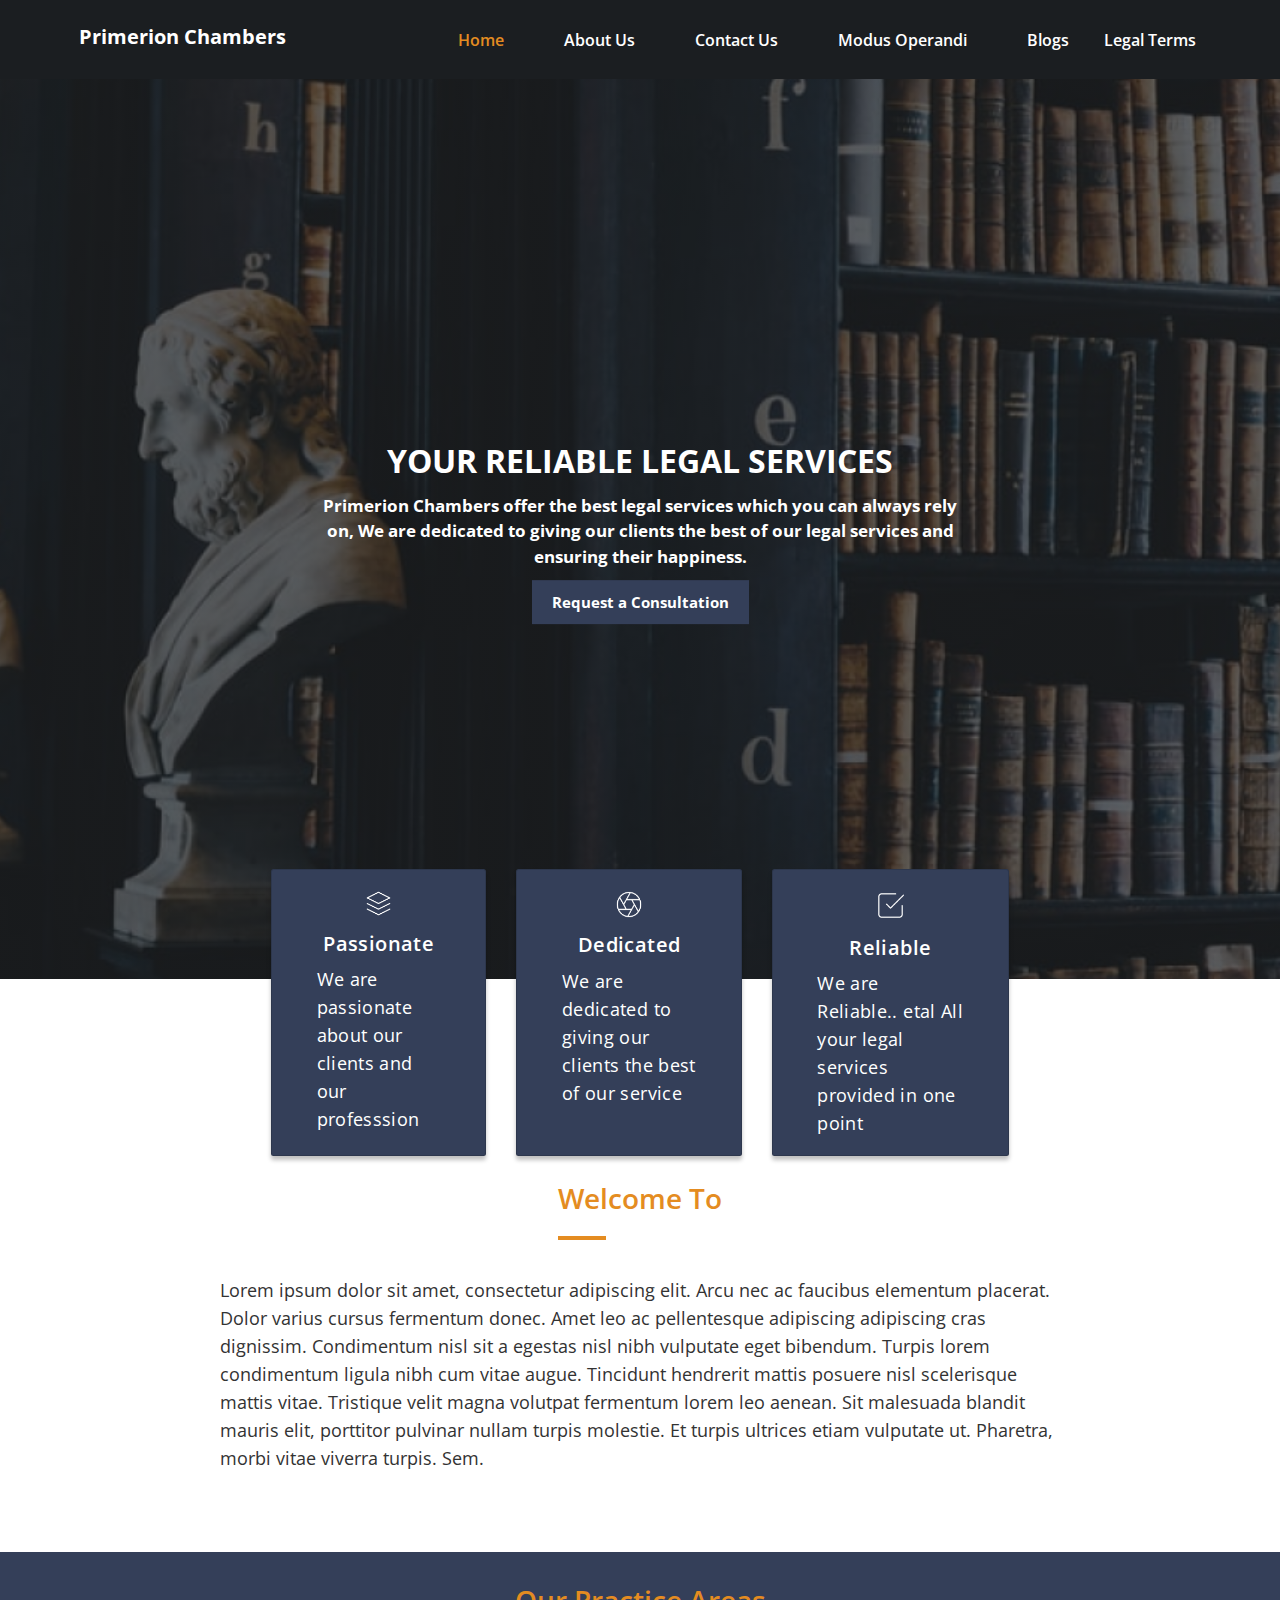
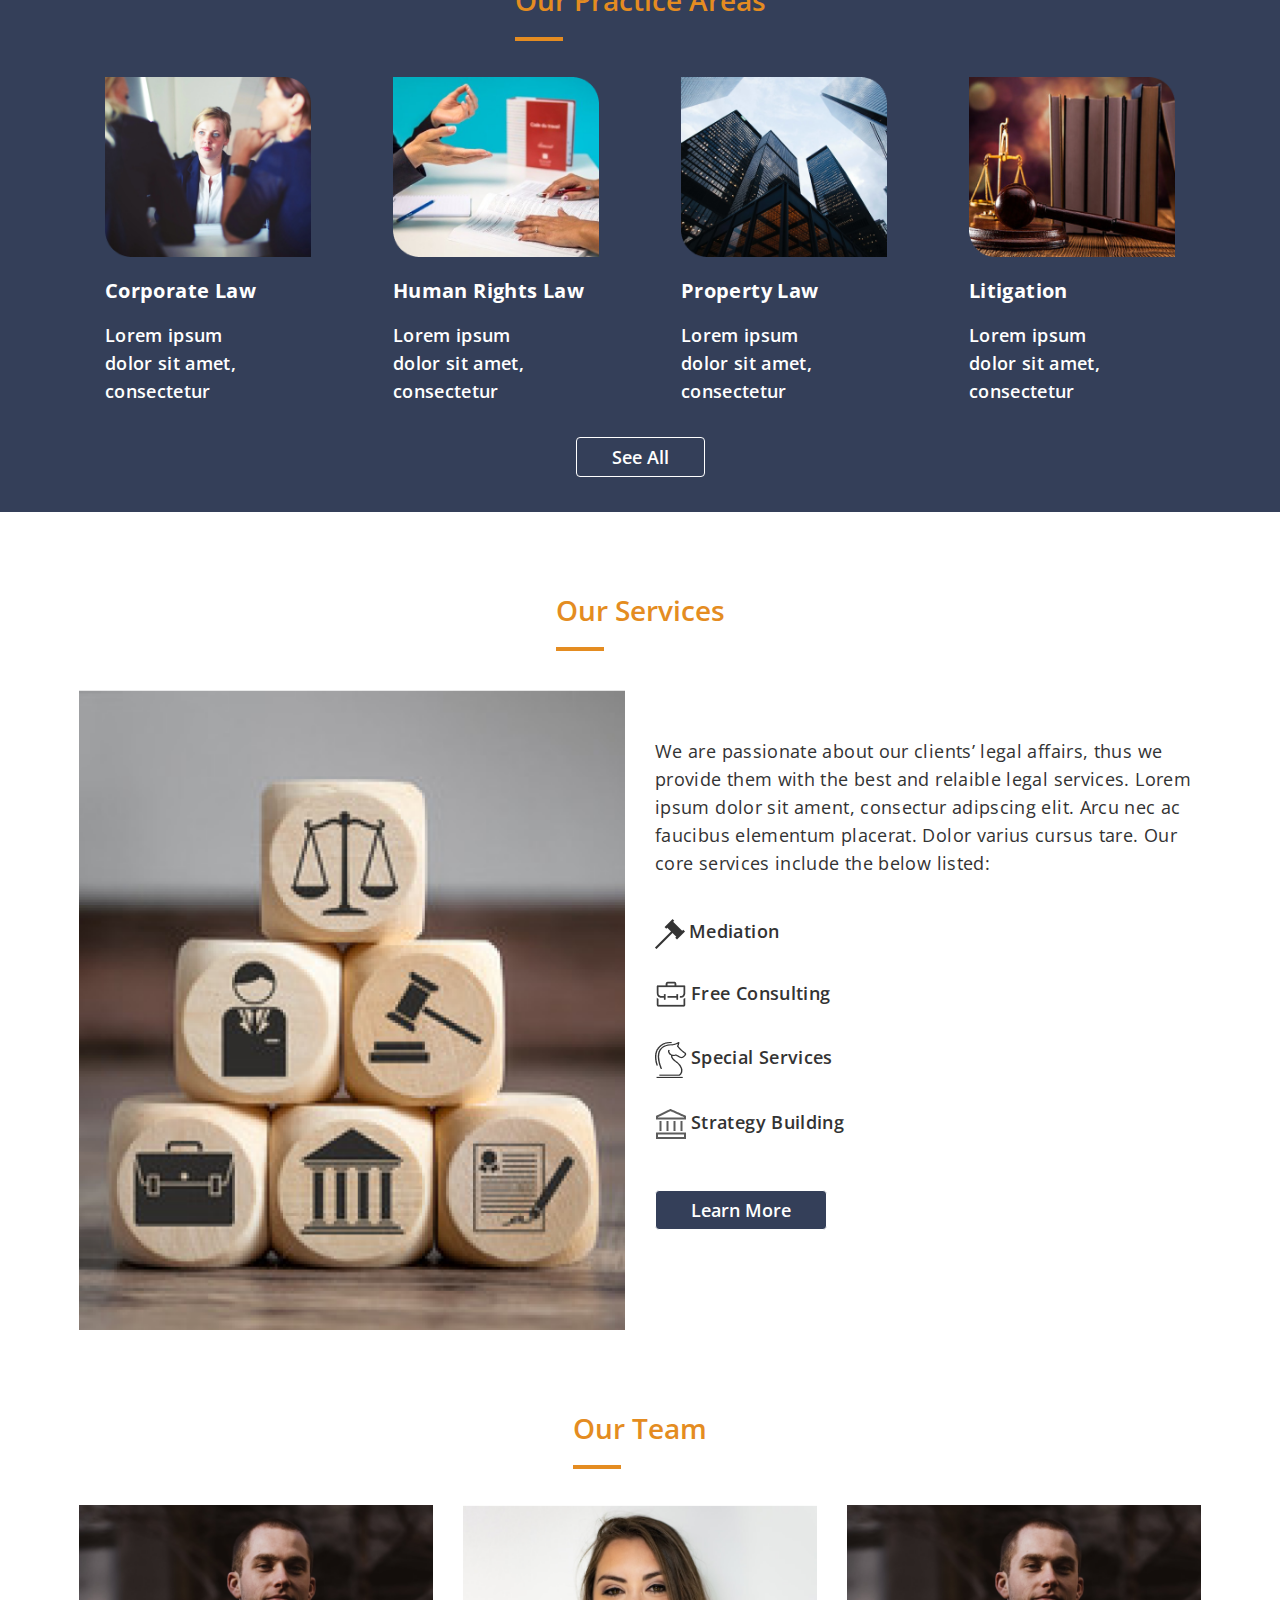
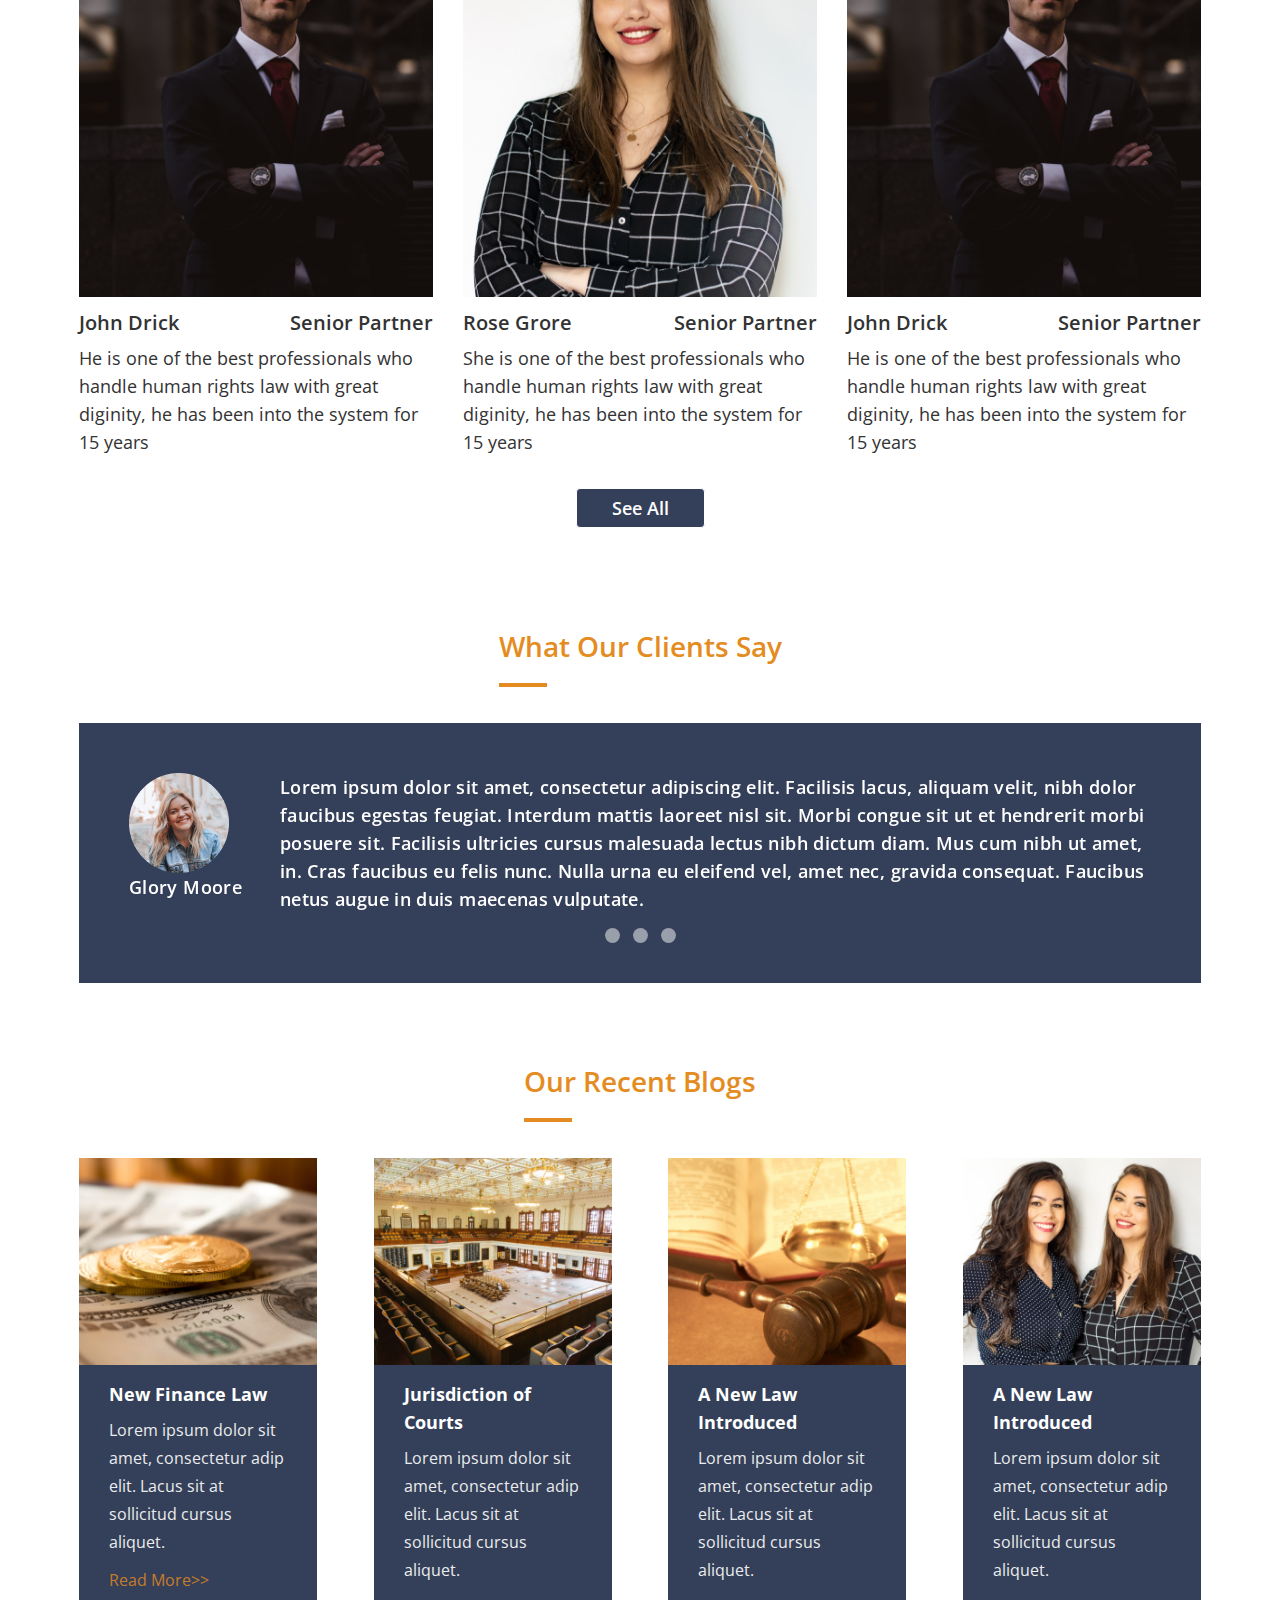
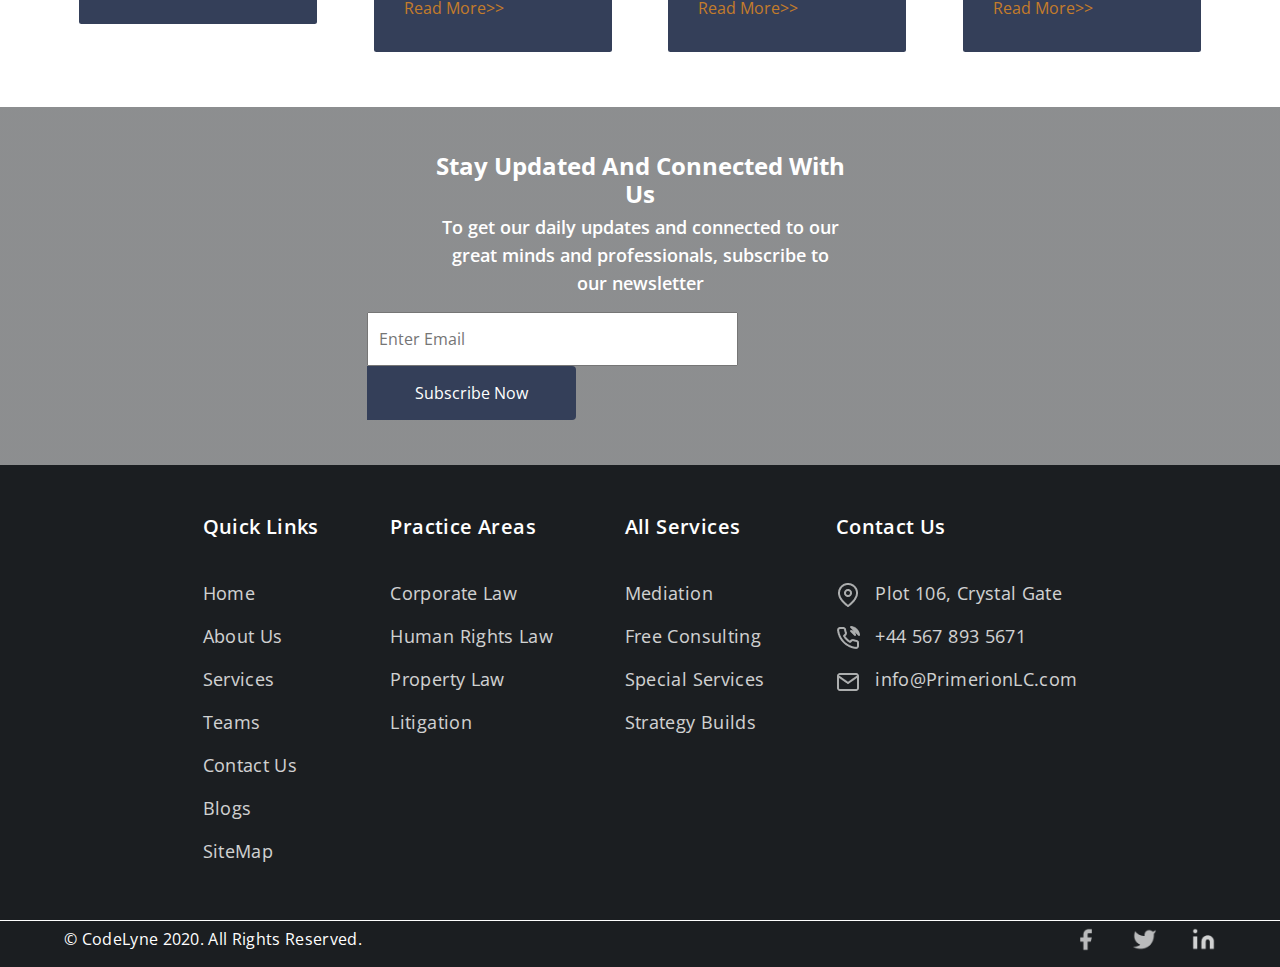
==== index.html @ e76d1ff0 "Merge pull request #6 from chumex412/develop" ====
<!DOCTYPE html>
<html lang="en">
    <head>
        <meta charset="UTF-8">
        <title></title>
        <meta name="viewport" content="width=device-width, initial-scale=1.0">
        <meta name="search" content="">
        <meta name="description" content="">

        <!-------------------------Bootstrap CDN------------------------>
        <link rel="stylesheet" href="https://stackpath.bootstrapcdn.com/bootstrap/4.5.2/css/bootstrap.min.css" 
            integrity="sha384-JcKb8q3iqJ61gNV9KGb8thSsNjpSL0n8PARn9HuZOnIxN0hoP+VmmDGMN5t9UJ0Z" crossorigin="anonymous">
 
        <!--------------------------Custom CSS-------------------------->
        <link href="Assets/CSS/style.css" rel="stylesheet">

        <!--------------------------Google Font------------------------->
        <link href="https://fonts.googleapis.com/css2?family=Open+Sans:wght@300&display=swap" rel="stylesheet">

    </head>
    <body>
        <header class="sticky-top">
        <!-------------------------Navigation starts here------------------>
            <nav class="navbar navbar-expand-lg">
                <div class="container-fluid navbar__container">
                    <a class="navbar-brand" href="#">
                        <h1 class="navbar__brand-title">Primerion Chambers</h1>
                    </a>
                    <button type="button" class="navbar-toggler" data-toggle="collapse" data-target="#collapsibleMenu" aria-controls="collapsibleMenu" aria-expanded="false" aria-label="Toggeable Navigation">
                        <span>
                            <img src="Assets/Images/toggler-icon.svg" alt="" class="img-fluid">
                        </span>
                    </button>
                    <div class="navbar-collapse collapse" id="collapsibleMenu">
                        <ul class="nav navbar-nav navbar__list ml-auto">
                            <li class="nav-item navbar__item mx-auto">
                                <a href="" class="nav-link navbar__link navbar__link--active px-md-5">Home</a>
                            </li>
                            <li class="nav-item navbar__item mx-auto">
                                <a href="#services" class="nav-link navbar__link px-md-5">About Us</a>
                            </li>
                            <li class="nav-item navbar__item mx-auto">
                                <a href="" class="nav-link navbar__link px-md-5">Contact Us</a>
                            </li>
                            <li class="nav-item navbar__item mx-auto">
                                <a href="" class="nav-link navbar__link px-md-5">Modus Operandi</a>
                            </li>
                            <li class="nav-item navbar__item mx-auto">
                                <a href="#blog" class="nav-link navbar__link px-md-5">Blogs</a>
                            </li>
                            <li class="nav-item navbar__item mx-auto">
                                <a href="" class="nav-link navbar__link">Legal Terms</a>
                            </li>
                        </ul>
                    </div> 
                </div>
            </nav>
        </header>

        <!--------------------------------Hero section starts here---------------------------------->
        <section class="hero">
            <div class="hero-bg">
                <div class="hero-content">
                    <h2 class="hero-title">
                        YOUR RELIABLE LEGAL SERVICES
                    </h2>
                    <p class="hero-text">
                        Primerion Chambers offer the best legal services which you 
                        can always rely on, We are dedicated to giving our clients 
                        the best of our legal services and ensuring their happiness.
                    </p>
                    <a href="#" class="btn-secondary hero-btn" type="button">Request a Consultation</a>
                </div>
            </div><!------------/Hero content----------->
            <div class="hero-wrapper">
                <div class="hero-boxes container-fluid">
                    <div class="card card--blue-bg card--pad-shadow mr-0 mr-lg-5 mb-4">
                        <img src="Assets/Images/layers.png" alt="" class="img-fluid card__img card__img--small">
                        <div class="card-body">
                            <h3 class="card-title card__header card__header--spacing">Passionate</h3>
                            <p class="card-text card__text card__text--spacing text-lg-left text-center">
                                We are passionate about our clients and our professsion
                            </p>
                        </div>
                    </div>
                    <div class="card card--blue-bg card--pad-shadow mr-0 mr-lg-5 mb-4">
                        <img src="Assets/Images/aperture.png" alt="" class="img-fluid card__img card__img--small">
                        <div class="card-body">
                            <h3 class="card-title card__header card__header--spacing">Dedicated</h3>
                            <p class="card-text card__text card__text--spacing text-lg-left text-center">
                                We are dedicated to giving our clients the best of our service
                            </p>
                        </div>
                    </div>
                    <div class="card card--blue-bg card--pad-shadow mb-4">
                        <img src="Assets/Images/check-square.png" alt="" class="img-fluid card__img card__img--small">
                        <div class="card-body">
                            <h3 class="card-title card__header card__header--spacing">Reliable</h3>
                            <p class="card-text card__text card__text--spacing text-lg-left text-center">
                                We are Reliable.. etal All your legal services provided in one point
                            </p>
                        </div>
                    </div>
                </div>
            </div>
        </section><!---------------------End of Hero Section------------------------>

        <section class="intro">
            <div class="container-fluid intro__content">
                <div class="d-flex justify-content-center mb-3 mb-md-5">
                    <div class="intro__heading">
                        <h3 class="intro__title">Welcome To</h3>
                        <span class="horizontal-line"></span>
                    </div>
                </div>
                <p class="intro__text text-justify text-lg-left">
                    Lorem ipsum dolor sit amet, consectetur adipiscing elit. Arcu nec ac faucibus elementum placerat. 
                    Dolor varius cursus fermentum donec. Amet leo ac pellentesque adipiscing adipiscing cras dignissim. 
                    Condimentum nisl sit a egestas nisl nibh vulputate eget bibendum. Turpis lorem condimentum ligula 
                    nibh cum vitae augue. Tincidunt hendrerit mattis posuere nisl scelerisque mattis vitae. Tristique 
                    velit magna volutpat fermentum lorem leo aenean. Sit malesuada blandit mauris elit, 
                    porttitor pulvinar nullam turpis molestie. Et turpis ultrices etiam vulputate ut. 
                    Pharetra, morbi vitae viverra turpis. Sem.
                </p>
            </div>
        </section>

        <!----------------------------------Beginning of Practice Area Section---------------------------->
        <article class="article article--dark-bg">      
            <section>
                <div class="container-fluid article__content1">
                    <div class="d-flex justify-content-center">
                        <div class="article__heading">
                            <h3 class="article__title">Our Practice Areas</h3>
                            <span class="horizontal-line"></span>
                        </div>
                    </div>
                    <div class="row">
                        <div class="col-12 col-md-6 col-lg-3 mb-5 mb-lg-0">
                            <div class="card card--transparent-bg card--border-width1">
                                <img src="Assets/Images/Rectangle 6.png" alt="" class="img-fluid card__img">
                                <div class="card-body pl-0">
                                    <h4 class="card-title card__header card__header--bold">Corporate Law</h4>
                                    <p class="card-text card__text card__text--spacing card__text--weight card__text--width">
                                        Lorem ipsum dolor sit amet, consectetur
                                    </p>
                                </div>
                            </div>
                        </div><!--------End of col-12------>
                        <div class="col-12 col-md-6 col-lg-3 mb-5 mb-lg-0">
                            <div class="card card--transparent-bg card--border-width1">
                                <img src="Assets/Images/Rectangle 7.png" alt="" class="img-fluid card__img">
                                <div class="card-body pl-0">
                                    <h4 class="card-title card__header card__header--bold">Human Rights Law</h4>
                                    <p class="card-text card__text card__text--spacing card__text--weight card__text--width">
                                        Lorem ipsum dolor sit amet, consectetur
                                    </p>
                                </div>
                            </div>
                        </div><!--------End of col-12------->
                        <div class="col-12 col-md-6 col-lg-3 mb-5 mb-md-0">
                            <div class="card card--transparent-bg card--border-width1">
                                <img src="Assets/Images/Rectangle 8.png" alt="" class="img-fluid card__img">
                                <div class="card-body pl-0">
                                    <h4 class="card-title card__header card__header--bold">Property Law</h4>
                                    <p class="card-text card__text card__text--spacing card__text--weight card__text--width">
                                        Lorem ipsum dolor sit amet, consectetur
                                    </p>
                                </div>
                            </div>
                        </div><!--------End of col-12------->
                        <div class="col-12 col-md-6 col-lg-3">
                            <div class="card card--transparent-bg card--border-width1">
                                <img src="Assets/Images/Rectangle 9.png" alt="" class="img-fluid card__img">
                                <div class="card-body pl-0">
                                    <h4 class="card-title card__header card__header--bold">Litigation</h4>
                                    <p class="card-text card__text card__text--spacing card__text--weight card__text--width">
                                        Lorem ipsum dolor sit amet, consectetur
                                    </p>
                                </div>
                            </div>
                        </div><!--------End of col-12------->
                    </div><!-----------End of row----------->

                    <div class="article__btn-wrapper">
                        <a href="" class="btn-secondary article__btn article__btn--transparent-bg article__btn--border " type="button">See All</a>
                    </div>
                </div><!-----------End of container------->
            </section>
        </article><!------------End of section for Practice-------->

        <!------------------------Start of Services Section--------------------->
        <article class="article">
            <section>
                <div class="container-fluid article__content1">
                    <div class="d-flex justify-content-center">
                        <div class="article__heading" id="services">
                            <h3 class="article__title">Our Services</h3>
                            <span class="horizontal-line"></span>
                        </div>
                    </div>
                    <div class="row">
                        <div class="col-12 col-md-6">
                            <img src="Assets/Images/Stacked services.png" alt="Services image" class="img-fluid article__photo">
                        </div>
                        <div class="col-12 col-md-6">
                            <div class="row">
                                <div class="col-12">
                                    <p class="article__text article__text--margin text-lg-left text-justify">
                                        We are passionate about our clients’ legal affairs, thus we provide them with the best and relaible legal services. 
                                        Lorem ipsum dolor sit ament, consectur adipscing elit. Arcu nec ac faucibus elementum placerat. Dolor varius cursus 
                                        tare. Our core services include the below listed:
                                    </p>
                                </div>
                                <div class="col-12 mt-lg-5 mt-4">
                                    <img src="Assets/Images/hammer.png" alt="" class="img-fluid article__icon">
                                    <span class="article__text article__text--font-weight">Mediation</span>
                                </div>
                                <div class="col-12 mt-lg-5 mt-4">
                                    <img src="Assets/Images/clarity_briefcase-line.png" alt="" class="img-fluid article__icon">
                                    <span class="article__text article__text--font-weight">Free Consulting</span>
                                </div>
                                <div class="col-12 mt-lg-5 mt-4">
                                    <img src="Assets/Images/Group.png" alt="" class="img-fluid article__icon">
                                    <span class="article__text article__text--font-weight">Special Services</span>
                                </div>
                                <div class="col-12 mt-lg-5 mt-4">
                                    <img src="Assets/Images/cil_library-building.png" alt="" class="img-fluid article__icon">
                                    <span class="article__text article__text--font-weight">Strategy Building</span>
                                </div>
                                <div class="col-12 mt-lg-5 mt-4">
                                    <a href="" class="btn-secondary article__btn article__btn--border" type="button">Learn More</a> 
                                </div>
                            </div>
                        </div>
                    </div>
                </div>
            </section>
        </article>
        <!---------------------------------End of Services Section--------------------------->

        <!-----------------------------------Start of Section for Primerion Team---------------------->
        <article class="article">
            <section>
                <div class="container-fluid article__content1">
                    <div class="d-flex justify-content-center">
                        <div class="article__heading">
                            <h3 class="article__title">Our Team</h3>
                            <span class="horizontal-line"></span>
                        </div>
                    </div>
                    <div class="row">
                        <div class="col-12 col-md-4 mb-4 mb-md-0">
                            <div class="card card--border">
                                <img src="Assets/Images/Rectangle 10.png" alt="" class="img-fluid card__img">
                                <div class="card-body pl-0 pr-0">
                                    <div class="card__header-wrapper d-flex justify-content-between">
                                        <h4 class="card-title card__header card__header--soft">John Drick</h4>
                                        <h4 class="card-title card__header card__header--soft">Senior Partner</h4>
                                    </div>
                                    <p class="card-text card__text card__text--dark text-lg-left text-justify">
                                        He is one of the best professionals who handle human 
                                        rights law with great diginity, he has been into the system for 15 years
                                    </p>
                                </div>
                            </div>
                        </div>
                        <div class="col-12 col-md-4 mb-4 mb-md-0">
                            <div class="card card--border">
                                <img src="Assets/Images/Rectangle 11.png" alt="" class="img-fluid card__img">
                                <div class="card-body pl-0 pr-0">
                                    <div class="card__header-wrapper d-flex justify-content-between">
                                        <h4 class="card-title card__header card__header--soft">Rose Grore</h4>
                                        <h4 class="card-title card__header card__header--soft">Senior Partner</h4>
                                    </div>
                                    <p class="card-text card__text card__text--dark text-lg-left text-justify">
                                        She is one of the best professionals who handle human rights 
                                        law with great diginity, he has been into the system for 15 years
                                    </p>
                                </div>
                            </div>
                        </div>
                        <div class="col-12 col-md-4">
                            <div class="card card--border">
                                <img src="Assets/Images/Rectangle 10.png" alt="" class="img-fluid card__img">
                                <div class="card-body pl-0 pr-0">
                                    <div class="card__header-wrapper d-flex justify-content-between">
                                        <h4 class="card-title card__header card__header--soft">John Drick</h4>
                                        <h4 class="card-title card__header card__header--soft">Senior Partner</h4>
                                    </div>
                                    <p class="card-text card__text card__text--dark text-lg-left text-justify">
                                        He is one of the best professionals who handle human                 
                                        rights law with great diginity, he has been into the system for 15 years
                                    </p>
                                </div>
                            </div>
                        </div>
                    </div>
                    <div class="article__btn-wrapper">
                        <a href="" class="btn-secondary article__btn article__btn--transparent-bg article__btn--border " type="button">See All</a>
                    </div>
                </div> 
            </section>
        </article>
        <!-----------------------------------End of Section for Primerion Team---------------------->

        <!-------------------------------Client Review starts here----------------------->
        <article class="article">
            <div class="container-fluid article__content1">
                <div class="d-flex justify-content-center">
                    <div class="article__heading">
                        <h3 class="article__title">What Our Clients Say</h3>
                        <span class="horizontal-line"></span>
                    </div>
                </div>
                <div class="article__slider">
                    <div id="carouselIndicators" class="carousel slide" data-ride="carousel" data-interval="10000">
                        <div class="carousel-inner slide__content">
                            <div class="carousel-item active">
                                <div class="d-flex justify-content-around">
                                    <div class=" slide__user-info mr-4 mr-lg-0">
                                        <img src="Assets/Images/Glory moore.png" alt="" class="img-fluid article__img">
                                        <p class="article__text article__text--white article__text--font-weight">Glory Moore</p>
                                    </div>
                                    <p class="article__text article__text--white article__text--font-weight d-none d-md-block">
                                        Lorem ipsum dolor sit amet, consectetur adipiscing elit. Facilisis lacus, aliquam velit, 
                                        nibh dolor faucibus egestas feugiat. Interdum mattis laoreet nisl sit. Morbi congue sit 
                                        ut et hendrerit morbi posuere sit. Facilisis ultricies cursus malesuada lectus nibh dictum 
                                        diam. Mus cum nibh ut amet, in. Cras faucibus eu felis nunc. Nulla urna eu eleifend vel, 
                                        amet nec, gravida consequat. Faucibus netus augue in duis maecenas vulputate.
                                    </p>
                                    <p class="article__text article__text--white article__text--font-weight d-block d-md-none mt-5 mt-md-0">
                                        Lorem ipsum dolor sit amet, consectetur adipiscing elit.
                                    </p>
                                </div>
                            </div>
                            <div class="carousel-item">
                                <div class="d-flex justify-content-around">
                                    <div class="slide__user-info mr-4 mr-lg-0">
                                        <img src="Assets/Images/Glory moore.png" alt="" class="img-fluid  article__img">
                                        <p class="article__text article__text--white article__text--font-weight">Glory Moore</p>
                                    </div>
                                    <p class="article__text article__text--white article__text--font-weight d-none d-md-block">
                                        Lorem ipsum dolor sit amet, consectetur adipiscing elit. Facilisis lacus, aliquam velit, 
                                        nibh dolor faucibus egestas feugiat. Interdum mattis laoreet nisl sit. Morbi congue sit 
                                        ut et hendrerit morbi posuere sit. Facilisis ultricies cursus malesuada lectus nibh dictum 
                                        diam. Mus cum nibh ut amet, in. Cras faucibus eu felis nunc. Nulla urna eu eleifend vel, 
                                        amet nec, gravida consequat. Faucibus netus augue in duis maecenas vulputate.
                                    </p>
                                    <p class="article__text article__text--white article__text--font-weight d-block d-md-none mt-5 mt-md-0">
                                        Lorem ipsum dolor sit amet, consectetur adipiscing elit.
                                    </p> 
                                </div>
                            </div>
                            <div class="carousel-item">
                                <div class="d-flex justify-content-around">
                                    <div class="slide__user-info mr-4 mr-lg-0">
                                        <img src="Assets/Images/Glory moore.png" alt="" class="img-fluid article__img">
                                        <p class="article__text article__text--white article__text--font-weight">Glory Moore</p>
                                    </div>
                                    <p class="article__text article__text--white article__text--font-weight d-none d-md-block">
                                        Lorem ipsum dolor sit amet, consectetur adipiscing elit. Facilisis lacus, aliquam velit, 
                                        nibh dolor faucibus egestas feugiat. Interdum mattis laoreet nisl sit. Morbi congue sit 
                                        ut et hendrerit morbi posuere sit. Facilisis ultricies cursus malesuada lectus nibh dictum 
                                        diam. Mus cum nibh ut amet, in. Cras faucibus eu felis nunc. Nulla urna eu eleifend vel, 
                                        amet nec, gravida consequat. Faucibus netus augue in duis maecenas vulputate.
                                    </p>
                                    <p class="article__text article__text--white article__text--font-weight d-block d-md-none mt-5 mt-md-0">
                                        Lorem ipsum dolor sit amet, consectetur adipiscing elit.
                                    </p> 
                                </div>
                            </div>
                        </div>
                        <ol class="carousel-indicators carousel-indicator-dots article__list pt-5">
                            <li class="article__item mr-3" data-target="#carouselIndicators" data-slide-to="0"></li>
                            <li class="article__item  mr-3" data-target="#carouselIndicators" data-slide-to="1"></li>
                            <li class="article__item" data-target="#carouselIndicators" data-slide-to="2"></li>
                        </ol>
                    </div>
                </div>
            </div>
        </article><!---------------------Client Review End here--------------->

        <!-------------------------------Blog Contents start here------------------>
        <article class="article">
            <div class="container-fluid article__content2">
                <div class="d-flex justify-content-center">
                    <div class="article__heading " id="blog">
                        <h3 class="article__title">Our Recent Blogs</h3>
                        <span class="horizontal-line"></span>
                    </div>
                </div>
                <div class="row">
                    <div class="col-12 col-md-6 col-lg-3 mb-lg-0 mb-5">
                        <div class="card card--blue-bg card--border-width2">
                            <img src="Assets/Images/Rectangle 16.png" alt="" class="img-fluid article__photo">
                            <div class="card-body pl-5 pr-5 pt-4 pb-5 text-lg-left text-justify">
                                <h4 class="card-title card__header card__header--small">New Finance Law</h4>
                                <p class="card-text card__text card__text--small">
                                    Lorem ipsum dolor sit amet, consectetur adip elit. Lacus sit at sollicitud cursus aliquet.
                                    <a href="#" class="card__text card__text--small card__text--color-bg mt-3">Read More</a>
                                </p>
                            </div>
                        </div>
                    </div><!-----/col-12------>
                    <div class="col-12 col-md-6 col-lg-3 mb-lg-0 mb-5">
                        <div class="card card--blue-bg card--border-width2">
                            <img src="Assets/Images/Rectangle 17.png" alt="" class="img-fluid article__photo">
                            <div class="card-body pl-5 pr-5 pt-4 pb-5 text-lg-left text-justify">
                                <h4 class="card-title card__header card__header--small">Jurisdiction of Courts</h4>
                                <p class="card-text card__text card__text--small">
                                    Lorem ipsum dolor sit amet, consectetur adip elit. Lacus sit at sollicitud cursus aliquet.
                                    <a href="#" class="card__text card__text--small card__text--color-bg mt-3">Read More</a>
                                </p>
                            </div>
                        </div>
                    </div><!-----/col-12------>
                    <div class="col-12 col-md-6 col-lg-3 mb-md-0 mb-5">
                        <div class="card card--blue-bg card--border-width2">
                            <img src="Assets/Images/Rectangle 18.png" alt="" class="img-fluid article__photo">
                            <div class="card-body pl-5 pr-5 pt-4 pb-5 text-lg-left text-justify">
                                <h4 class="card-title card__header card__header--small">A New Law Introduced</h4>
                                <p class="card-text card__text card__text--small">
                                    Lorem ipsum dolor sit amet, consectetur adip elit. Lacus sit at sollicitud cursus aliquet.
                                    <a href="#" class="card__text card__text--small card__text--color-bg mt-3">Read More</a>
                                </p>
                            </div>
                        </div>
                    </div><!-----/col-12------>
                    <div class="col-12 col-md-6 col-lg-3">
                        <div class="card card--blue-bg card--border-width2">
                            <img src="Assets/Images/Rectangle 20.png" alt="" class="img-fluid article__photo">
                            <div class="card-body pl-5 pr-5 pt-4 pb-5 text-lg-left text-justify">
                                <h4 class="card-title card__header card__header--small">A New Law Introduced</h4>
                                <p class="card-text card__text card__text--small">
                                    Lorem ipsum dolor sit amet, consectetur adip elit. Lacus sit at sollicitud cursus aliquet.
                                    <a href="#" class="card__text card__text--small card__text--color-bg mt-3">Read More</a>
                                </p>
                            </div>
                        </div>
                    </div><!-----/col-12------>
                </div>
            </div>
        </article><!--------------------End of Blog content------------------------------->

        <!--------------------------------------------Start of Newsletter Section------------------------------------>
        <section class="section">
            <div class="section__newsletter-container container-fluid">
                <div class="section__content">
                    <h3 class="section__title">Stay Updated And Connected With Us</h3>
                    <p class="section__text">
                        To get our daily updates and connected to our great minds and professionals, subscribe to our newsletter
                    </p>
                </div>
                <form class="input-group article__form mt-4">
                    <input type="email" class="section__form-input" placeholder="Enter Email">
                    <span class="input-group-btn section__btn-wrapper mt-3 mt-lg-0">
                        <button type="submit" class="btn-secondary section__button">Subscribe Now</button>
                    </span>
                </form>
            </div>
        </section>

        <!----------------------------------------------Start of Footer-------------------------------->
        <footer class="footer-nav">
            <div class="container-fluid">
                <div class="footer-nav__content1">
                    <div class="mb-5 mb-md-0">
                        <h5 class="footer-nav__header mb-3 mb-md-5 text-center text-md-left">Quick Links</h5>
                        <ul class="footer-nav__list text-center text-md-left">
                            <li class="footer-nav__item mb-4">
                                <a href="" class="footer-nav__link">Home</a>
                            </li>
                            <li class="footer-nav__item mb-4">
                                <a href="" class="footer-nav__link">About Us</a>
                            </li>
                            <li class="footer-nav__item mb-4">
                                <a href="" class="footer-nav__link">Services</a>
                            </li>
                            <li class="footer-nav__item mb-4">
                                <a href="" class="footer-nav__link">Teams</a>
                            </li>
                            <li class="footer-nav__item mb-4">
                                <a href="" class="footer-nav__link">Contact Us</a>
                            </li>
                            <li class="footer-nav__item mb-4">
                                <a href="" class="footer-nav__link">Blogs</a>
                            </li>
                            <li class="footer-nav__item mb-4">
                                <a href="" class="footer-nav__link">SiteMap</a>
                            </li>
                        </ul>
                    </div>
                    <div class="mb-5 mb-md-0">
                        <h5 class="footer-nav__header mb-3 mb-md-5 text-center text-md-left">Practice Areas</h5>
                        <ul class="footer-nav__list text-center text-md-left">
                            <li class="footer-nav__item mb-4">
                                <a href="" class="footer-nav__link">Corporate Law</a>
                            </li>
                            <li class="footer-nav__item mb-4">
                                <a href="" class="footer-nav__link">Human Rights Law</a>
                            </li>
                            <li class="footer-nav__item mb-4">
                                <a href="" class="footer-nav__link">Property Law</a>
                            </li>
                            <li class="footer-nav__item mb-4">
                                <a href="" class="footer-nav__link">Litigation</a>
                            </li>
                        </ul>
                    </div>
                    <div class="mb-5 mb-md-0">
                        <h5 class="footer-nav__header mb-3 mb-md-5 text-center text-md-left">All Services</h5>
                        <ul class="footer-nav__list text-center text-md-left">
                            <li class="footer-nav__item mb-4">
                                <a href="" class="footer-nav__link">Mediation</a>
                            </li>
                            <li class="footer-nav__item mb-4">
                                <a href="" class="footer-nav__link">Free Consulting</a>
                            </li>
                            <li class="footer-nav__item mb-4">
                                <a href="" class="footer-nav__link">Special Services</a>
                            </li>
                            <li class="footer-nav__item mb-4">
                                <a href="" class="footer-nav__link">Strategy Builds</a>
                            </li>
                        </ul>
                    </div>
                    <div class="footer-nav__contact mb-5 mb-md-0">
                        <h5 class="footer-nav__header mb-3 mb-md-5 text-center text-md-left">Contact Us</h5>
                        <ul class="footer-nav__list text-center text-md-left">
                            <li class="footer-nav__item mb-4">
                                <a href="" class="footer-nav__link">
                                    <img src="Assets/Images/map-pin.png" alt="" class="img-fluid footer-nav__icons">
                                    <span class="ml-2 ml-md-3">Plot 106, Crystal Gate</span>
                                </a>
                            </li>
                            <li class="footer-nav__item mb-4">
                                <img src="Assets/Images/phone-call.png" alt="" class="img-fluid footer-nav__icons">
                                <span class="ml-2 ml-md-3">+44 567 893 5671</span>
                            </li>
                            <li class="footer-nav__item mb-4">
                                <a href="" class="footer-nav__link">
                                    <img src="Assets/Images/mail.png" alt="" class="img-fluid footer-nav__icons">
                                    <span class="ml-2 ml-md-3">info@PrimerionLC.com</span>
                                </a>
                            </li>
                        </ul>
                    </div>
                </div>
            </div>
        </footer>

        <footer class="footer-nav footer-nav--sub">
            <div class="container-fluid footer-nav__content2">
                <div class="row">
                    <div class="col-12 col-md-6 pl-0 pr-0 text-md-left text-center order-md-1 order-2">
                        <p class="footer-nav__text">&copy; CodeLyne 2020. All Rights Reserved.</p>
                    </div>
                    <div class="col-12 col-md-6 mt-2 mb-md-0 mb-3 text-md-right text-center pr-0 order-md-2 order-1">
                        <a href="#">
                            <img src="Assets/Images/facebook.png" alt="" class="img-fluid footer-nav__social-icons mr-5">
                        </a>
                        <a href="#">
                            <img src="Assets/Images/twitter.png" alt="" class="img-fluid footer-nav__social-icons  mr-5">
                        </a>
                        <a href="#">
                            <img src="Assets/Images/linkedin.png" alt="" class="img-fluid footer-nav__social-icons">
                        </a>
                    </div>
                </div>
            </div>
        </footer>
        <!---------------------------------End of Footer----------------------------------->
        
        <!-------------------------------- Bootstrap Javascript Library----------------------------->
        <script src="https://code.jquery.com/jquery-3.5.1.slim.min.js" integrity="sha384-DfXdz2htPH0lsSSs5nCTpuj/zy4C+OGpamoFVy38MVBnE+IbbVYUew+OrCXaRkfj" crossorigin="anonymous"></script>
        <script src="https://cdn.jsdelivr.net/npm/popper.js@1.16.1/dist/umd/popper.min.js" integrity="sha384-9/reFTGAW83EW2RDu2S0VKaIzap3H66lZH81PoYlFhbGU+6BZp6G7niu735Sk7lN" crossorigin="anonymous"></script>
        <script src="https://stackpath.bootstrapcdn.com/bootstrap/4.5.2/js/bootstrap.min.js" integrity="sha384-B4gt1jrGC7Jh4AgTPSdUtOBvfO8shuf57BaghqFfPlYxofvL8/KUEfYiJOMMV+rV" crossorigin="anonymous"></script>
    </body>
</html>
---- Assets/CSS/style.css ----
* {
  padding: 0;
  margin: 0;
}

*::before,
*::after {
  box-sizing: border-box;
}

/* Custom Variables */
:root {
  --primary-bgcolor: rgb(52, 63, 89);
  --secondary-bgcolor: rgb(27, 30, 33);
  --light-seconday-bgcolor: rgba(27, 30, 33, 0.702);
  --lighter-secondary-bgcolor: rgba(27, 30, 33, 0.502);
  --primary-font-color: rgb(255, 255, 255);
  --secondary-font-color: rgb(228, 140, 33);
  --secondary-lightfont-color: rgba(228, 140, 33, 0.502);
}

html {
  font-size: 62.5%;
  scroll-behavior: smooth;
}

body {
  font-family: "Open Sans", sans-serif;
  font-size: 1.6rem;
}

.navbar {
  background-color: var(--secondary-bgcolor);
  padding: 2rem 0;
}

.navbar__container {
  width: 90%;
  margin: auto;
}

.navbar__brand-title {
  font-style: normal;
  font-weight: bold;
  font-size: 2rem;
  line-height: 2.8rem;
  color: var(--primary-font-color);
}

.navbar__link {
  font-style: normal;
  font-weight: 600;
  font-size: 1.6rem;
  line-height: 2.2rem;
  color: var(--primary-font-color);
}

.navbar__link:hover {
  color: var(--secondary-lightfont-color);
}

.navbar__link--active {
  color: var(--secondary-font-color);
}

.hero-bg {
  background-image: linear-gradient(var(--light-seconday-bgcolor), var(--light-seconday-bgcolor)), url(../Images/Rectangle\ 1.png);
  background-repeat: no-repeat;
  background-size: cover;
  background-position: center center;
  max-width: 100%;
  height: 100vh;
  position: relative;
}

.hero-content {
  position: absolute;
  top: 50%;
  left: 50%;
  transform: translate(-50%, -50%);
  text-align: center;
}

.hero-title {
  font-style: normal;
  font-weight: bold;
  font-size: calc(62.5% + 1.73vw);
  line-height: calc(100% + 1.68vw);
  color: var(--primary-font-color);
}

.hero-text {
  font-style: normal;
  font-weight: bold;
  font-size: calc(62.5% + 0.51vw);
  line-height: calc(100% + 0.71vw);
  color: var(--primary-font-color);
}

a.hero-btn {
  font-style: normal;
  font-weight: bold;
  font-size: calc(62.5% + 0.41vw);
  line-height: calc(100% + 0.71vw);
  text-decoration: none;
  padding: 1rem 2rem;
  background-color: var(--primary-bgcolor);
}

.hero-wrapper {
  position: relative;
  height: 20rem;
}

.hero-boxes {
  display: flex;
  justify-content: space-between;
  width: 60%;
  margin: auto;
  position: absolute;
  top: -11rem;
  left: 50%;
  transform: translate(-50%, 0);
}

.card--blue-bg {
  background-color: var(--primary-bgcolor);
  max-width: 100%;
  height: auto;
}

.card--transparent-bg {
  background-color: transparent;
}

.card--pad-shadow {
  padding: 2rem 3.2rem 0.5rem 3.2rem;
  box-shadow: 0 0.4rem 0.4rem rgba(0, 0, 0, 0.25);
}

.card--border-width1 {
  border: none;
  width: 80%;
  margin: auto;
}

.card--border-width2 {
  border: none;
  width: 90%;
  margin: auto;
}

.card--border {
  border: none;
}

.card__header {
  font-style: normal;
  font-weight: 600;
  font-size: 2rem;
  line-height: 2.8rem;
  color: var(--primary-font-color);
}

.card__header--spacing {
  letter-spacing: 0.02em;
  text-align: center;
}

.card__header--bold {
  font-weight: bold;
  font-size: 2rem;
  line-height: 4.4rem;
  letter-spacing: 0.02em;
}

.card__header--soft {
  font-weight: 600;
  font-size: 2rem;
  line-height: 2.7rem;
  color: rgb(51, 51, 51);
}

.card__header--small {
  font-weight: bold;
  font-size: 1.8rem;
  line-height: 2.8rem;
}

.card__img--small {
  width: 18%;
  margin: auto;
}

.card__text {
  font-style: normal;
  font-weight: normal;
  font-size: 1.8rem;
  line-height: 2.8rem;
  color: var(--primary-font-color);
}

.card__text--spacing {
  letter-spacing: 0.02em;
  word-wrap: break-word;
}

.card__text--weight {
  font-weight: 600;
}

.card__text--dark {
  color: rgb(51, 51, 51);
}

.card__text--width {
  width: 15rem;
}

.card__text--small {
  font-size: 1.6rem;
  opacity: 0.9;
}

.card__text--color-bg {
  display: block;
  background-color: transparent;
  color: var(--secondary-font-color);
}

.card__text--color-bg::after {
  content: ">>";
}

.card__text--color-bg:hover {
  text-decoration: none;
  color: var(--secondary-lightfont-color);
}

.horizontal-line {
  display: inline-block;
  width: 4.8rem;
  height: 0.4rem;
  background-color: var(--secondary-font-color);
}

.intro__content {
  width: 68%;
}

.intro__title {
  font-style: normal;
  font-weight: 600;
  font-size: 2.8rem;
  line-height: 3.8rem;
  color: var(--secondary-font-color);
}

.intro__text {
  font-style: normal;
  font-weight: normal;
  font-size: 1.8rem;
  line-height: 2.8rem;
  color: rgb(51, 51, 51);
}

.article {
  background-color: rgb(255, 255, 255);
  margin: 8rem 0 5.5rem 0;
}

.article--dark-bg {
  background-color: var(--primary-bgcolor);
  padding: 3rem 0 1.5rem 0;
}

.article__content1 {
  max-width: 90%;
  height: auto;
  margin: auto;
}

.article__content2 {
  max-width: 92%;
  height: auto;
  margin: auto;
}

.article__slider {
  background-color: var(--primary-bgcolor);
  max-width: 100%;
  height: auto;
  padding: 5rem 5rem 2rem 5rem;
}

.article__heading {
  margin-bottom: 3rem;
}

.article__title {
  font-style: normal;
  font-weight: 600;
  font-size: 2.8rem;
  line-height: 3.6rem;
  color: var(--secondary-font-color);
}

.article__text {
  font-style: normal;
  font-weight: normal;
  font-size: 1.8rem;
  line-height: 2.8rem;
  letter-spacing: 0.02em;
  color: rgb(51, 51, 51);
}

.article__text--margin {
  margin-top: 5rem;
}

.article__text--font-weight {
  font-weight: 600;
}

.article__text--white {
  color: rgb(255, 255, 255);
}

.article__btn-wrapper {
  text-align: center;
}

a.article__btn {
  background-color: var(--primary-bgcolor);
  font-style: normal;
  font-weight: 600;
  font-size: 1.8rem;
  line-height: 2.8rem;
  padding: 0.5rem 3.5rem;
  border-radius: 0.4rem;
  margin: 2rem 0;
  text-decoration: none;
}

.article__btn--transparent {
  background-color: transparent;
}

.article__btn--border {
  border: 0.1rem solid rgb(255, 255, 255);
}

li.article__item {
  border-radius: 100%;
  height: 1.5rem;
  width: 1.5rem;
}

li.article__item.active {
  background-color: var(--secondary-font-color);
}

.slide__content {
  padding-bottom: 4rem;
}

.slide__user-info {
  width: 65%;
}

.section {
  background-image: linear-gradient(var(--lighter-secondary-bgcolor), var(--lighter-secondary-bgcolor)), url(../Images/cont-sub-img.png);
  background-repeat: no-repeat;
  background-size: cover;
  background-position: center center;
  max-width: 100%;
  height: auto;
  padding: 4.5rem 0;
  margin-top: 5rem;
}

.section__newsletter-container {
  max-width: 45%;
  margin: auto;
  text-align: center;
}

.section__title {
  font-style: normal;
  font-weight: bold;
  font-size: 2.4rem;
  line-height: 2.8rem;
  color: var(--primary-font-color);
}

.section__text {
  font-style: normal;
  font-weight: 600;
  font-size: 1.8rem;
  line-height: 2.8rem;
  color: var(--primary-font-color);
}

.section__content {
  width: 75%;
  margin: auto;
}

.section__form-input {
  width: 68%;
  padding: 1.3rem 1rem;
}

.section__button {
  background-color: var(--primary-bgcolor);
  padding: 1.5rem 4.8rem;
  border: none;
  border-top-right-radius: 0.4rem;
  border-bottom-right-radius: 0.4rem;
}

.footer-nav {
  background-color: var(--secondary-bgcolor);
}

.footer-nav--sub {
  border-top: 0.1rem solid rgb(255, 255, 255);
  height: 50%;
}

.footer-nav__content1 {
  width: 70%;
  margin: auto;
  display: flex;
  justify-content: space-between;
  padding: 4rem 0;
}

.footer-nav__content2 {
  width: 90%;
  margin: auto;
}

.footer-nav__list {
  list-style: none;
}

.footer-nav__header {
  font-style: normal;
  font-weight: 600;
  font-size: 2rem;
  line-height: 4.4rem;
  letter-spacing: 0.02em;
  color: var(--primary-font-color);
}

.footer-nav__item {
  font-style: normal;
  font-weight: normal;
  font-size: 1.8rem;
  line-height: 2.8rem;
  letter-spacing: 0.02em;
  color: var(--primary-font-color);
  opacity: 0.8;
}

a.footer-nav__link {
  text-decoration: none;
  color: var(--primary-font-color);
  transition-property: font-size, color;
  transition-duration: 2s;
  transition-timing-function: ease-in-out;
  transition-delay: 0.3s, 0;
}

a.footer-nav__link:hover {
  font-size: 2rem;
  color: var(--secondary-font-color);
}

.footer-nav__text {
  font-style: normal;
  font-weight: normal;
  font-size: 1.6rem;
  line-height: 3.6rem;
  letter-spacing: 0.02em;
  color: var(--primary-font-color);
}

.footer-nav__social-icons {
  width: 2.5rem;
}

/* Responsiveness */

@media screen and (max-width: 1040px) {
  .navbar__link {
    font-size: 1.2rem;
  }

  .hero-bg {
    height: 40vh;
  }

  .card--pad-shadow {
    padding: 1rem 1.2rem 0.5rem;
  }

  .article {
    margin: 2rem 0 2rem 0;
  }

  .article__text--margin {
    margin: 0;
  }

  .section__newsletter-container {
    max-width: 50%;
  }

  .section__form-input {
    width: 57%;
  }

  .footer-nav__content1 {
    width: 80%;
  }
}

@media (max-width: 768px) {
  .navbar__link {
    font-size: 1.6rem;
  }

  .hero-wrapper {
    height: 70rem;
  }

  .hero-boxes {
    top: 0;
    display: block;
    width: 50%;
    margin: 3rem auto;
  }

  .card--pad-shadow {
    padding: 2rem 3.2rem 0.5rem;
  }

  .section__newsletter-container {
    max-width: 80%;
  }

  .section__form-input {
    width: 100%;
  }

  .section__btn-wrapper {
    width: 100%;
    margin: auto;
  }

  .footer-nav__content1 {
    width: 90%;
  }
}

@media screen and (max-width: 600px) {
  .card__text--width {
    width: 90%;
  }

  .article__slider {
    padding: 1.5rem 1rem 0.5rem 1rem;
  }

  .slide__user-info {
    margin-top: 1rem;
  }

  .footer-nav__content1 {
    display: block;
  }

  .footer-nav__content2 {
    width: 100%;
  }
}

@media screen and (max-width: 480px) {
  .hero-wrapper {
    height: 70rem;
  }

  .hero-boxes {
    top: 0;
    display: block;
    width: 80%;
    margin: 3rem auto;
  }

  .intro__content {
    width: 90%;
  }

  .card--pad-shadow {
    padding: 1rem 1.5rem 0.5rem 1.5rem;
  }

  .article__text--margin {
    margin-top: 1.5rem;
  }

  .section__newsletter-container {
    max-width: 100%;
  }

  .section__button {
    border-radius: 0.4rem;
  }

  .footer-nav__content1 {
    display: block;
  }

  .footer-nav__content2 {
    width: 100%;
  }
}
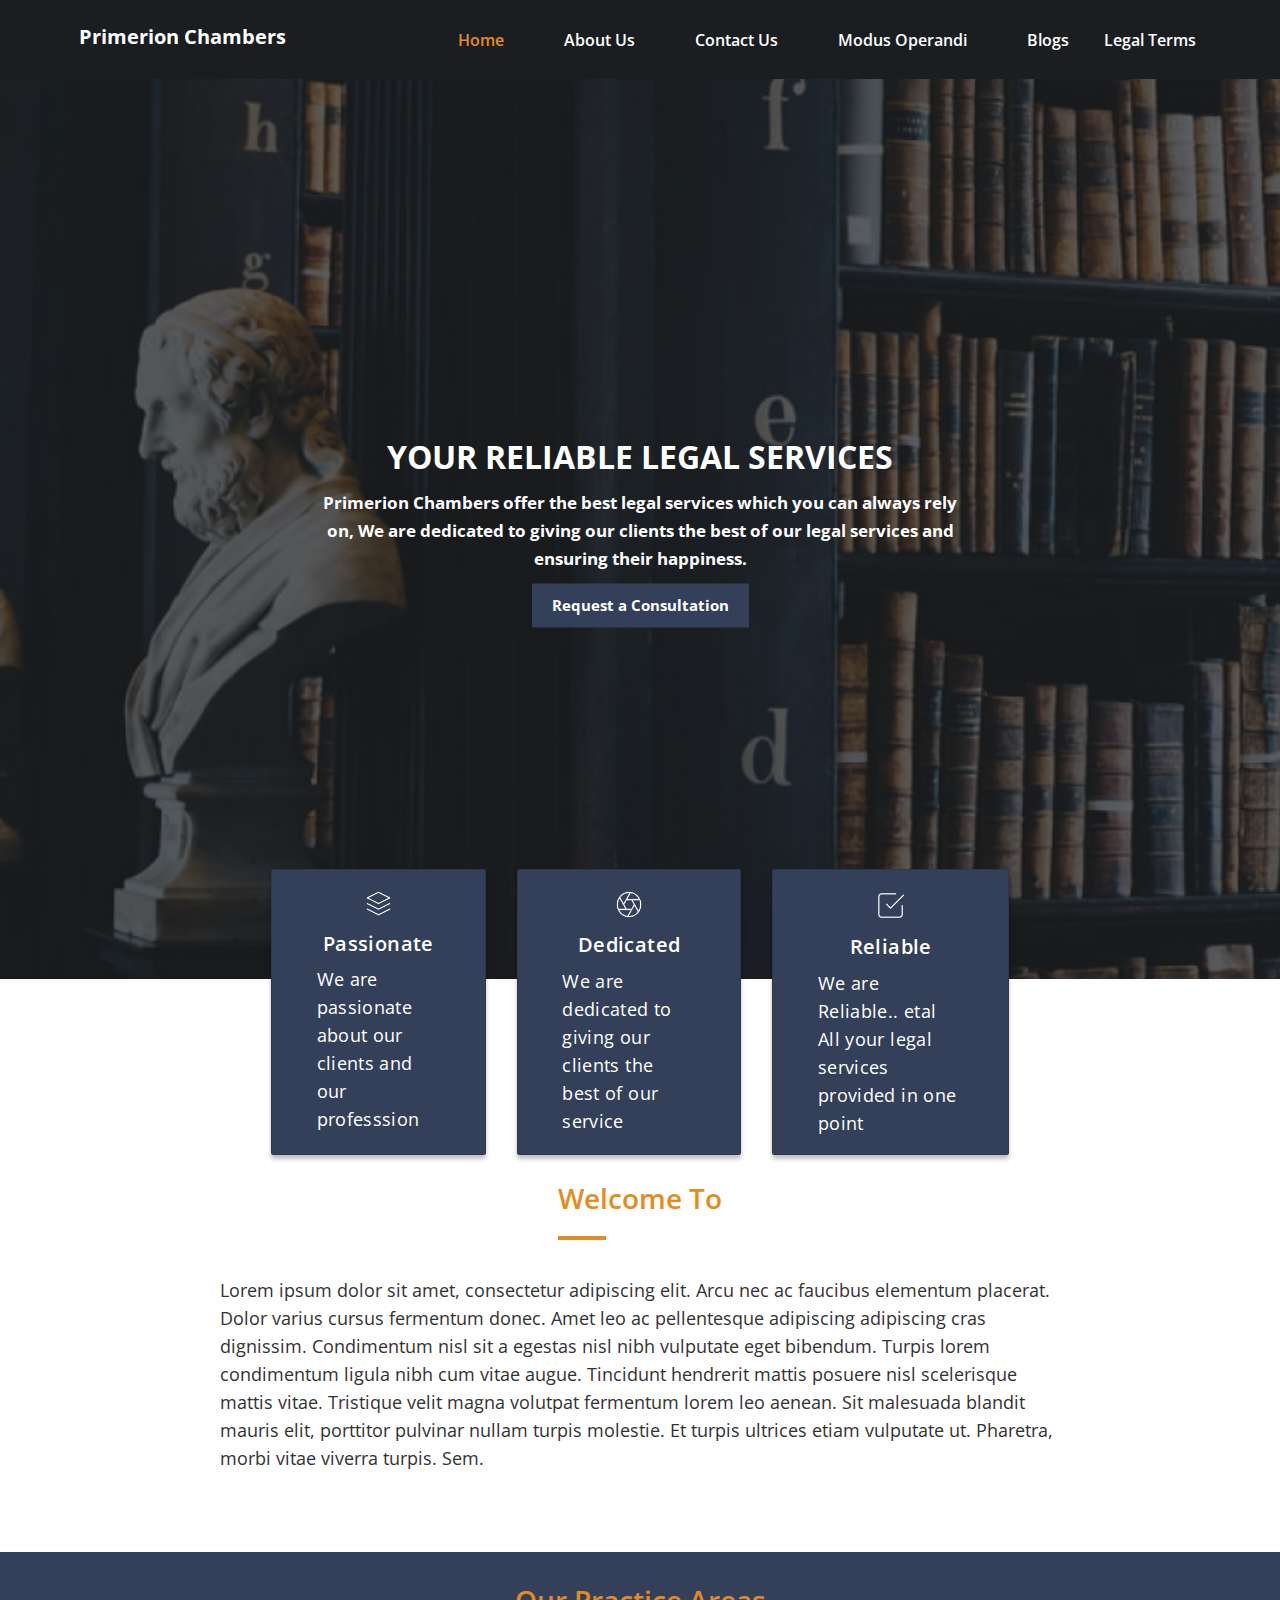
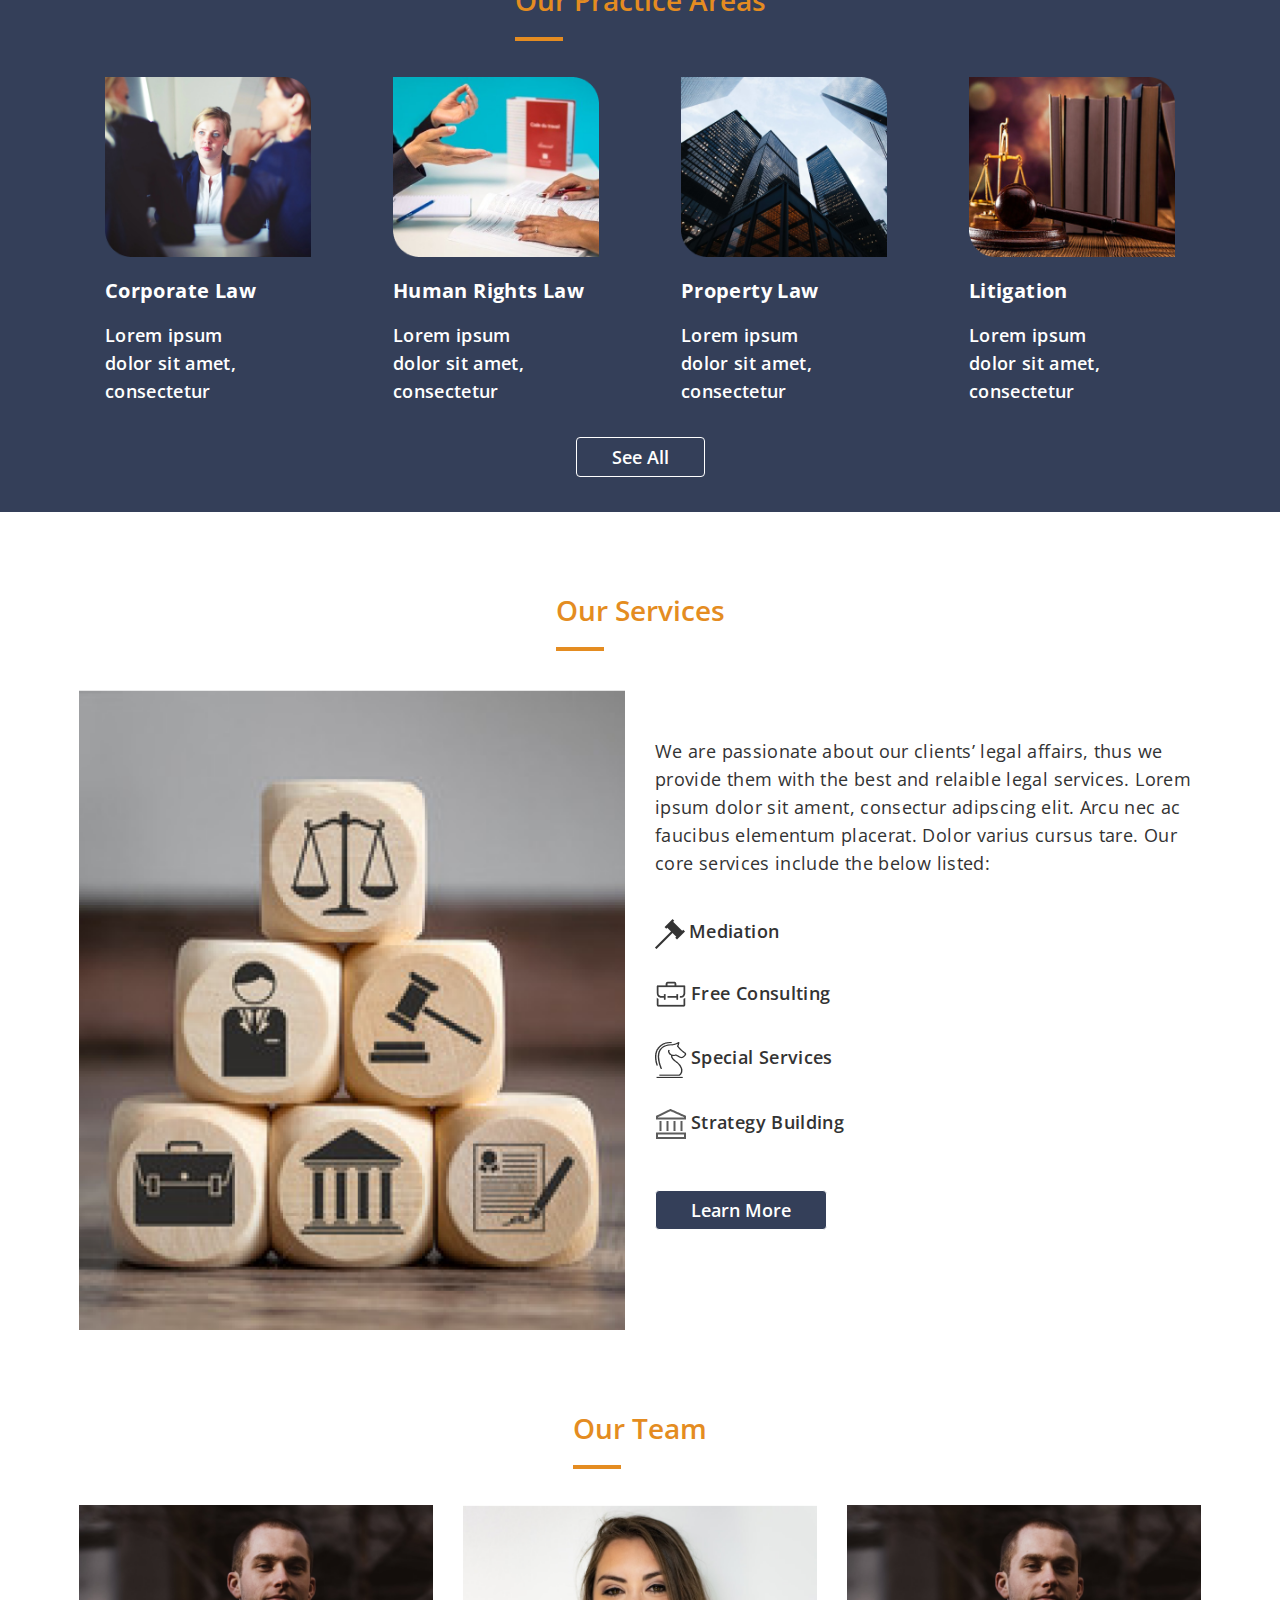
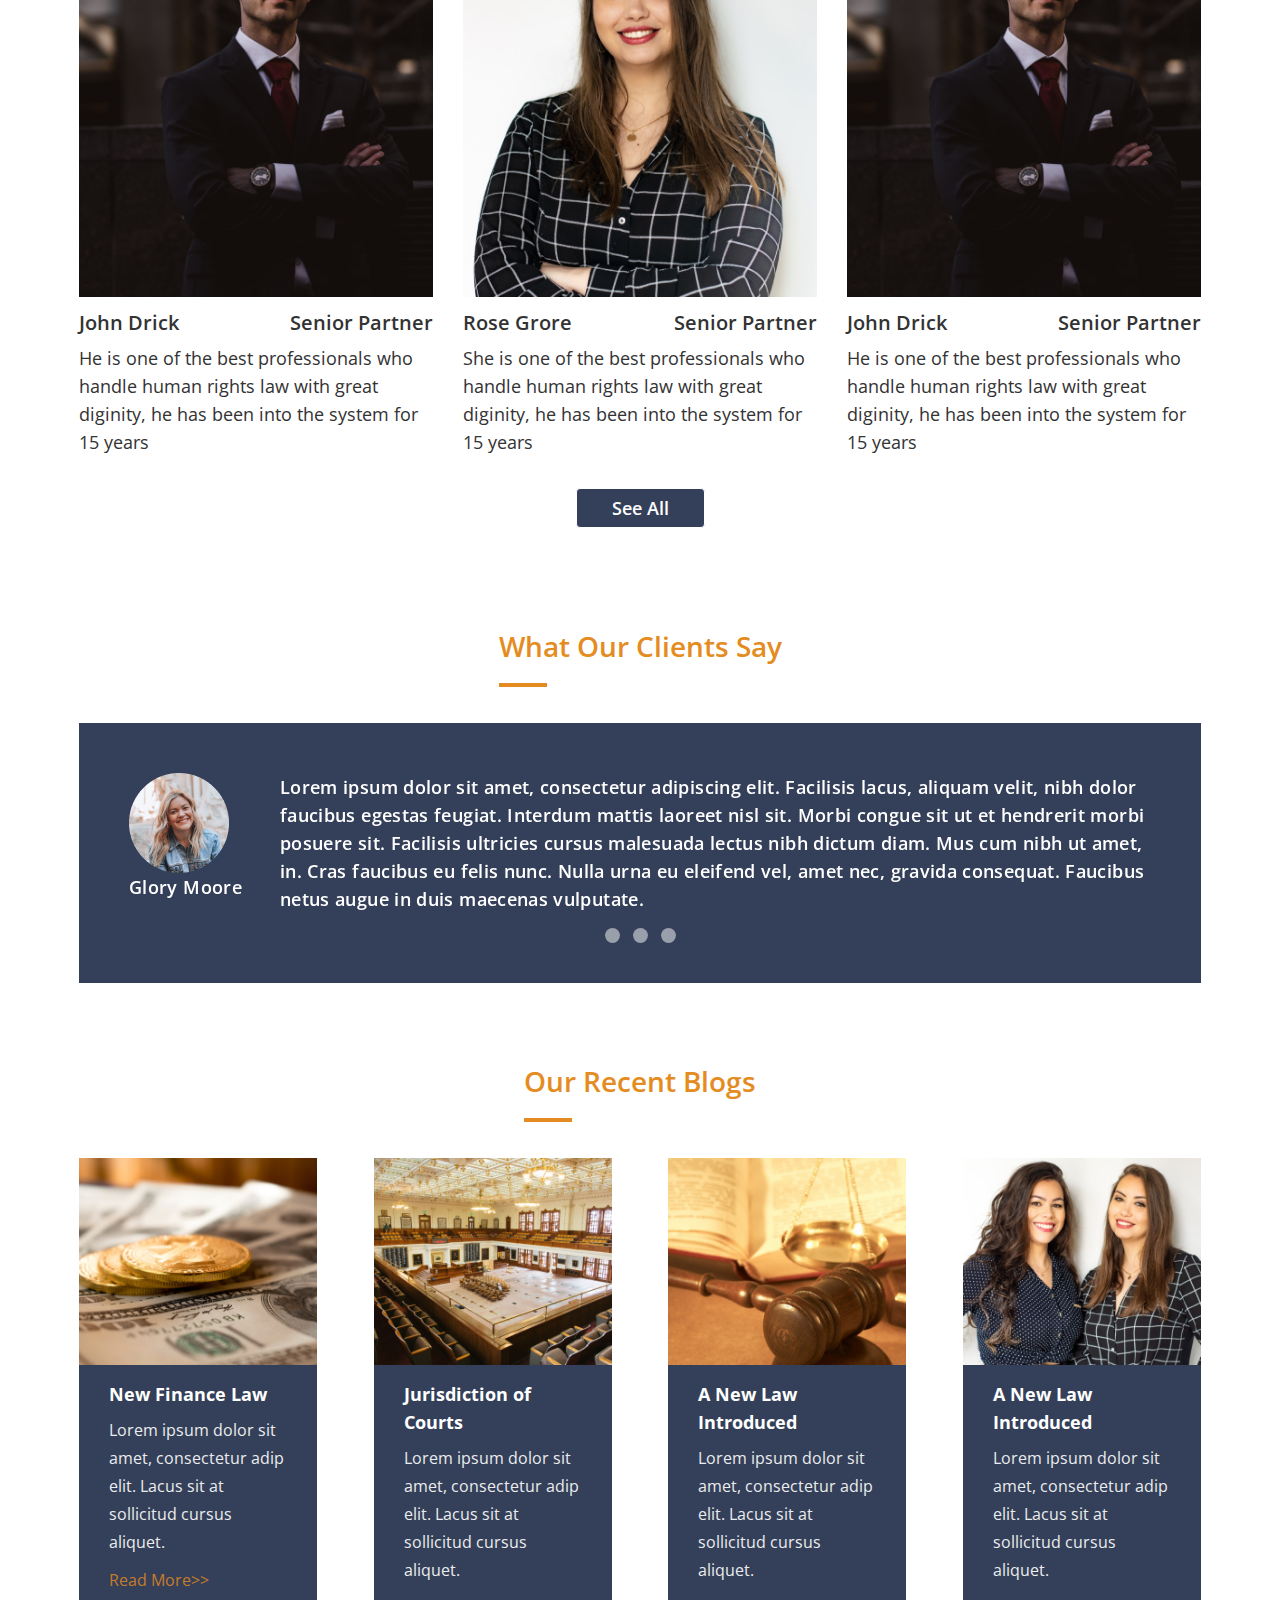
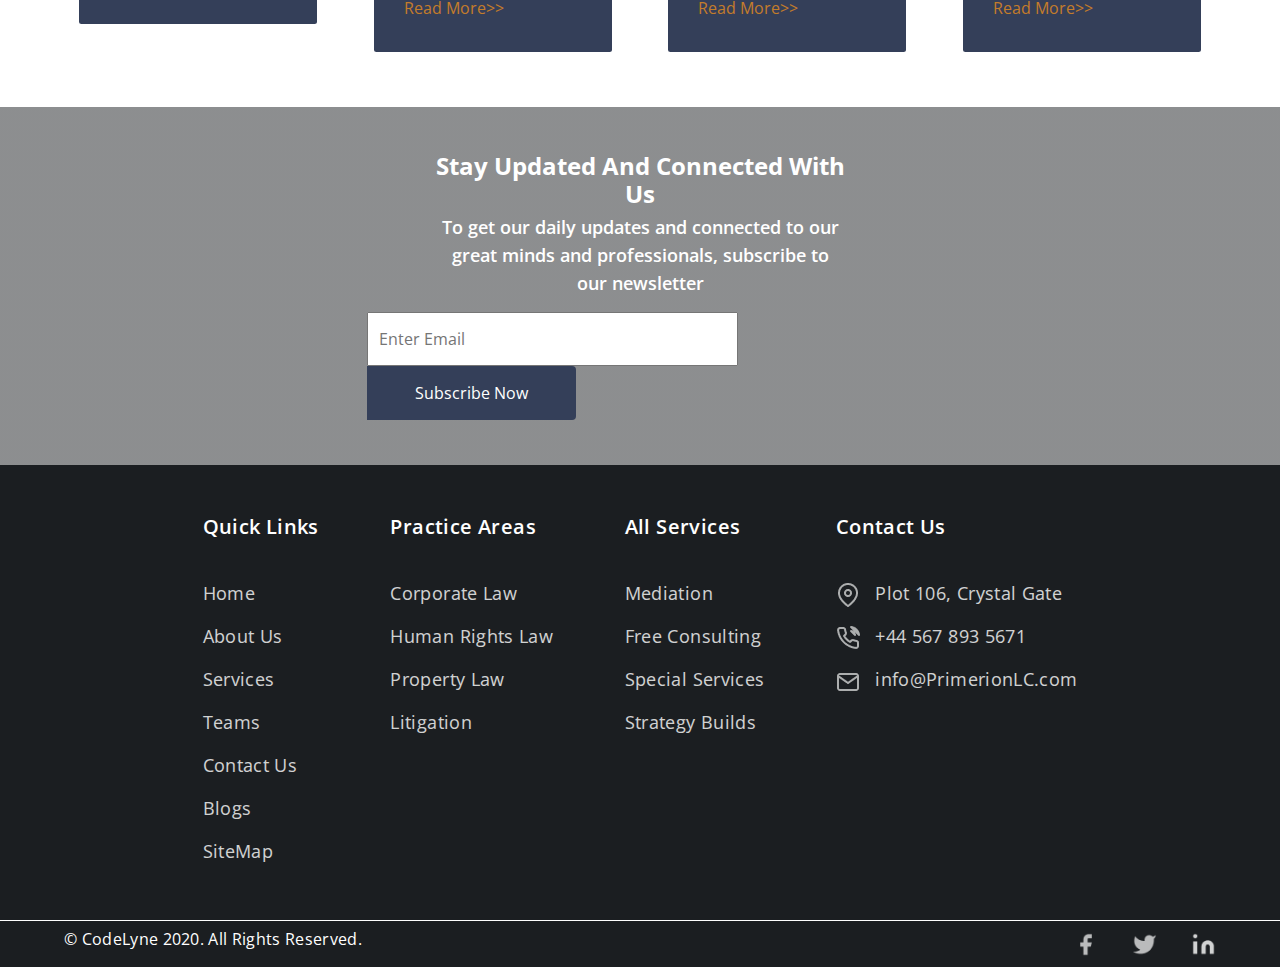
==== commit ef209d06: "Adjusted hero-boxes and hero-text" ====
--- a/index.html
+++ b/index.html
@@ -2,10 +2,10 @@
 <html lang="en">
     <head>
         <meta charset="UTF-8">
-        <title></title>
+        <title>Primerion Law Firm</title>
         <meta name="viewport" content="width=device-width, initial-scale=1.0">
-        <meta name="search" content="">
-        <meta name="description" content="">
+        <meta name="search" content="Primerion, Law firm, Reliable and dedicated law firm">
+        <meta name="description" content="Primerion Law Firm is passionate and dedicated to giving their clients the best services">
 
         <!-------------------------Bootstrap CDN------------------------>
         <link rel="stylesheet" href="https://stackpath.bootstrapcdn.com/bootstrap/4.5.2/css/bootstrap.min.css" 
@@ -74,7 +74,7 @@
             </div><!------------/Hero content----------->
             <div class="hero-wrapper">
                 <div class="hero-boxes container-fluid">
-                    <div class="card card--blue-bg card--pad-shadow mr-0 mr-lg-5 mb-4">
+                    <div class="card card--blue-bg card--pad-shadow  mb-4">
                         <img src="Assets/Images/layers.png" alt="" class="img-fluid card__img card__img--small">
                         <div class="card-body">
                             <h3 class="card-title card__header card__header--spacing">Passionate</h3>
@@ -83,7 +83,7 @@
                             </p>
                         </div>
                     </div>
-                    <div class="card card--blue-bg card--pad-shadow mr-0 mr-lg-5 mb-4">
+                    <div class="card card--blue-bg card--pad-shadow  mb-4">
                         <img src="Assets/Images/aperture.png" alt="" class="img-fluid card__img card__img--small">
                         <div class="card-body">
                             <h3 class="card-title card__header card__header--spacing">Dedicated</h3>
@@ -556,7 +556,7 @@
                     <div class="col-12 col-md-6 pl-0 pr-0 text-md-left text-center order-md-1 order-2">
                         <p class="footer-nav__text">&copy; CodeLyne 2020. All Rights Reserved.</p>
                     </div>
-                    <div class="col-12 col-md-6 mt-2 mb-md-0 mb-3 text-md-right text-center pr-0 order-md-2 order-1">
+                    <div class="col-12 col-md-6 mt-3 mb-md-0 mb-3 text-md-right text-center pr-0 order-md-2 order-1">
                         <a href="#">
                             <img src="Assets/Images/facebook.png" alt="" class="img-fluid footer-nav__social-icons mr-5">
                         </a>
--- a/Assets/CSS/style.css
+++ b/Assets/CSS/style.css
@@ -93,7 +93,7 @@
   font-style: normal;
   font-weight: bold;
   font-size: calc(62.5% + 0.51vw);
-  line-height: calc(100% + 0.71vw);
+  line-height: calc(100% + 0.90vw);
   color: var(--primary-font-color);
 }
 
@@ -121,6 +121,14 @@
   top: -11rem;
   left: 50%;
   transform: translate(-50%, 0);
+}
+
+.hero-boxes > div {
+  margin-right: 3.1rem;
+}
+
+.hero-boxes > div:last-child {
+  margin-right: 0;
 }
 
 .card--blue-bg {
@@ -493,7 +501,7 @@
 
 /* Responsiveness */
 
-@media screen and (max-width: 1040px) {
+@media screen and (max-width: 1080px) {
   .navbar__link {
     font-size: 1.2rem;
   }
@@ -507,7 +515,7 @@
   }
 
   .article {
-    margin: 2rem 0 2rem 0;
+    margin: 3rem 0 3rem;
   }
 
   .article__text--margin {
@@ -533,16 +541,22 @@
   }
 
   .hero-wrapper {
-    height: 70rem;
+    height: 100%;
   }
 
   .hero-boxes {
-    top: 0;
+    transform: translate(0);
+    left: 0;
+    position: static;
     display: block;
     width: 50%;
     margin: 3rem auto;
   }
 
+  .hero-boxes > div {
+    margin-right: 0;
+  }
+
   .card--pad-shadow {
     padding: 2rem 3.2rem 0.5rem;
   }
@@ -588,13 +602,8 @@
 }
 
 @media screen and (max-width: 480px) {
-  .hero-wrapper {
-    height: 70rem;
-  }
 
   .hero-boxes {
-    top: 0;
-    display: block;
     width: 80%;
     margin: 3rem auto;
   }
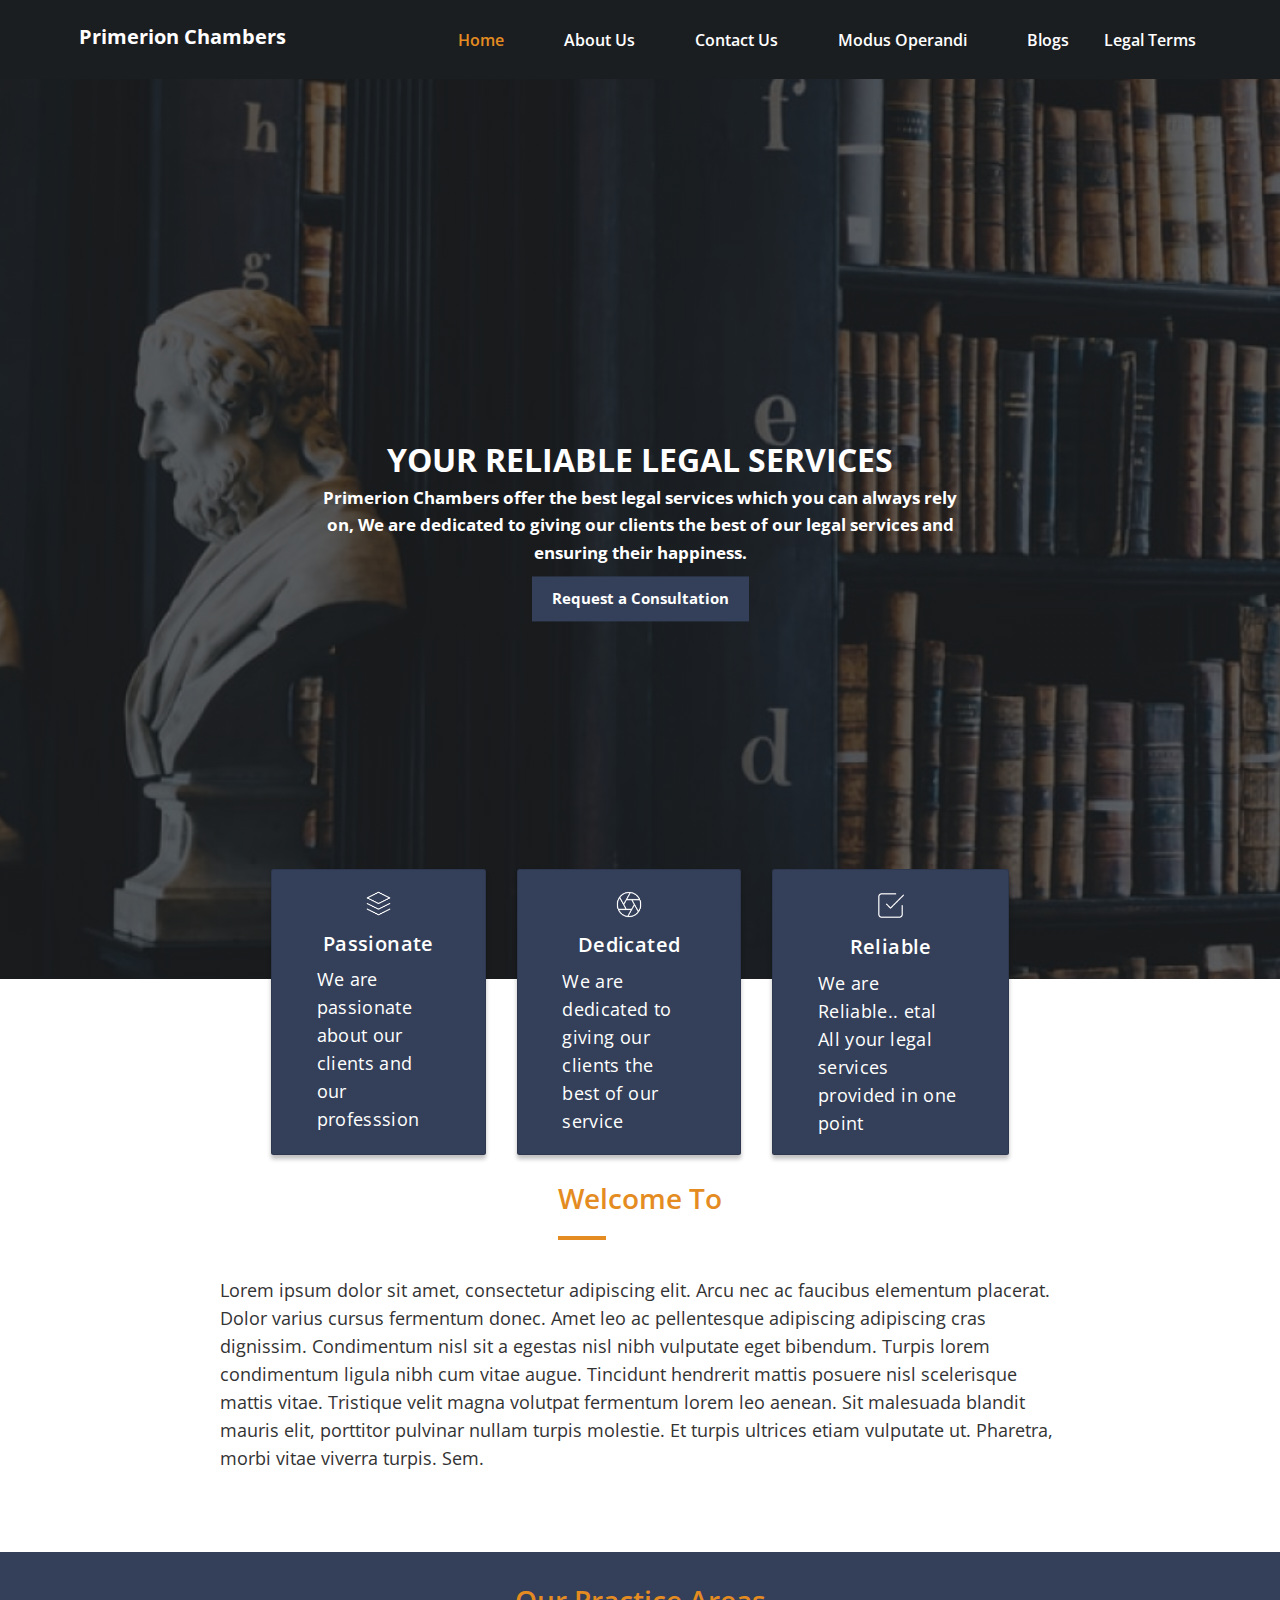
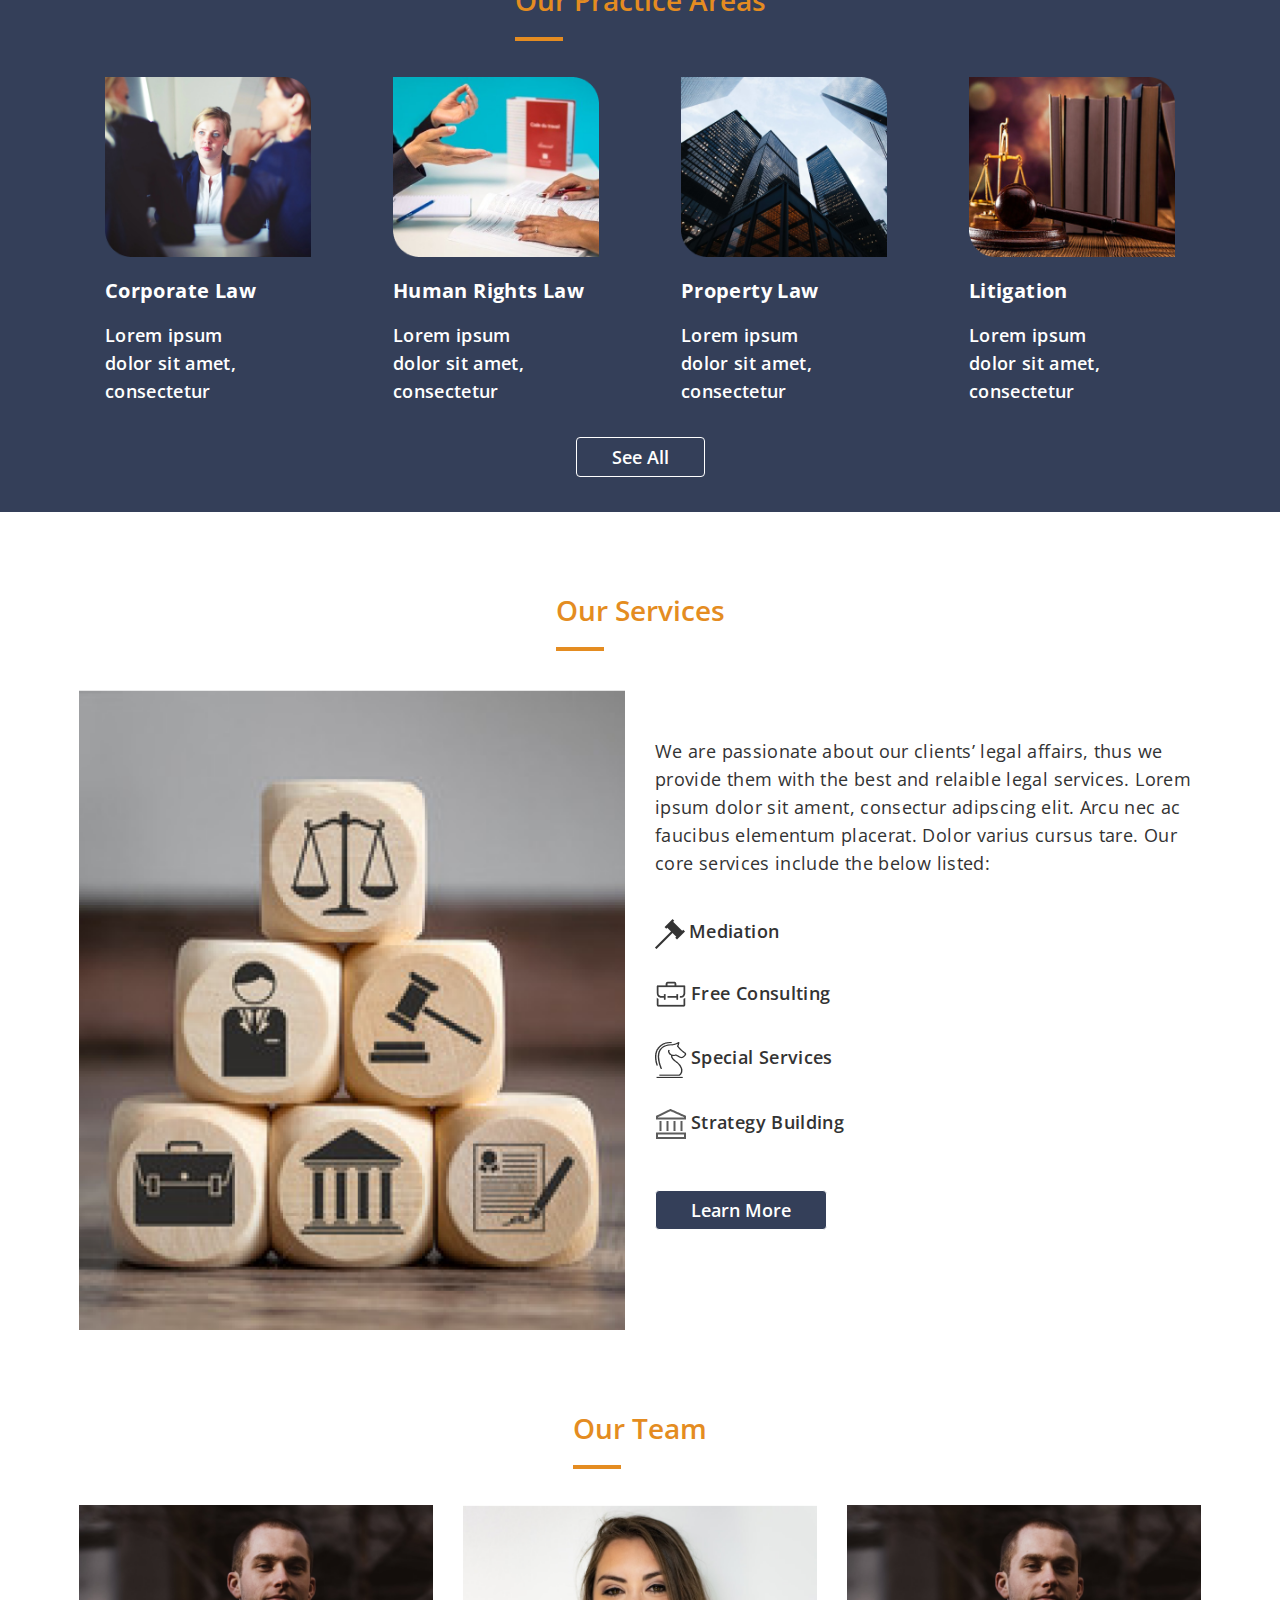
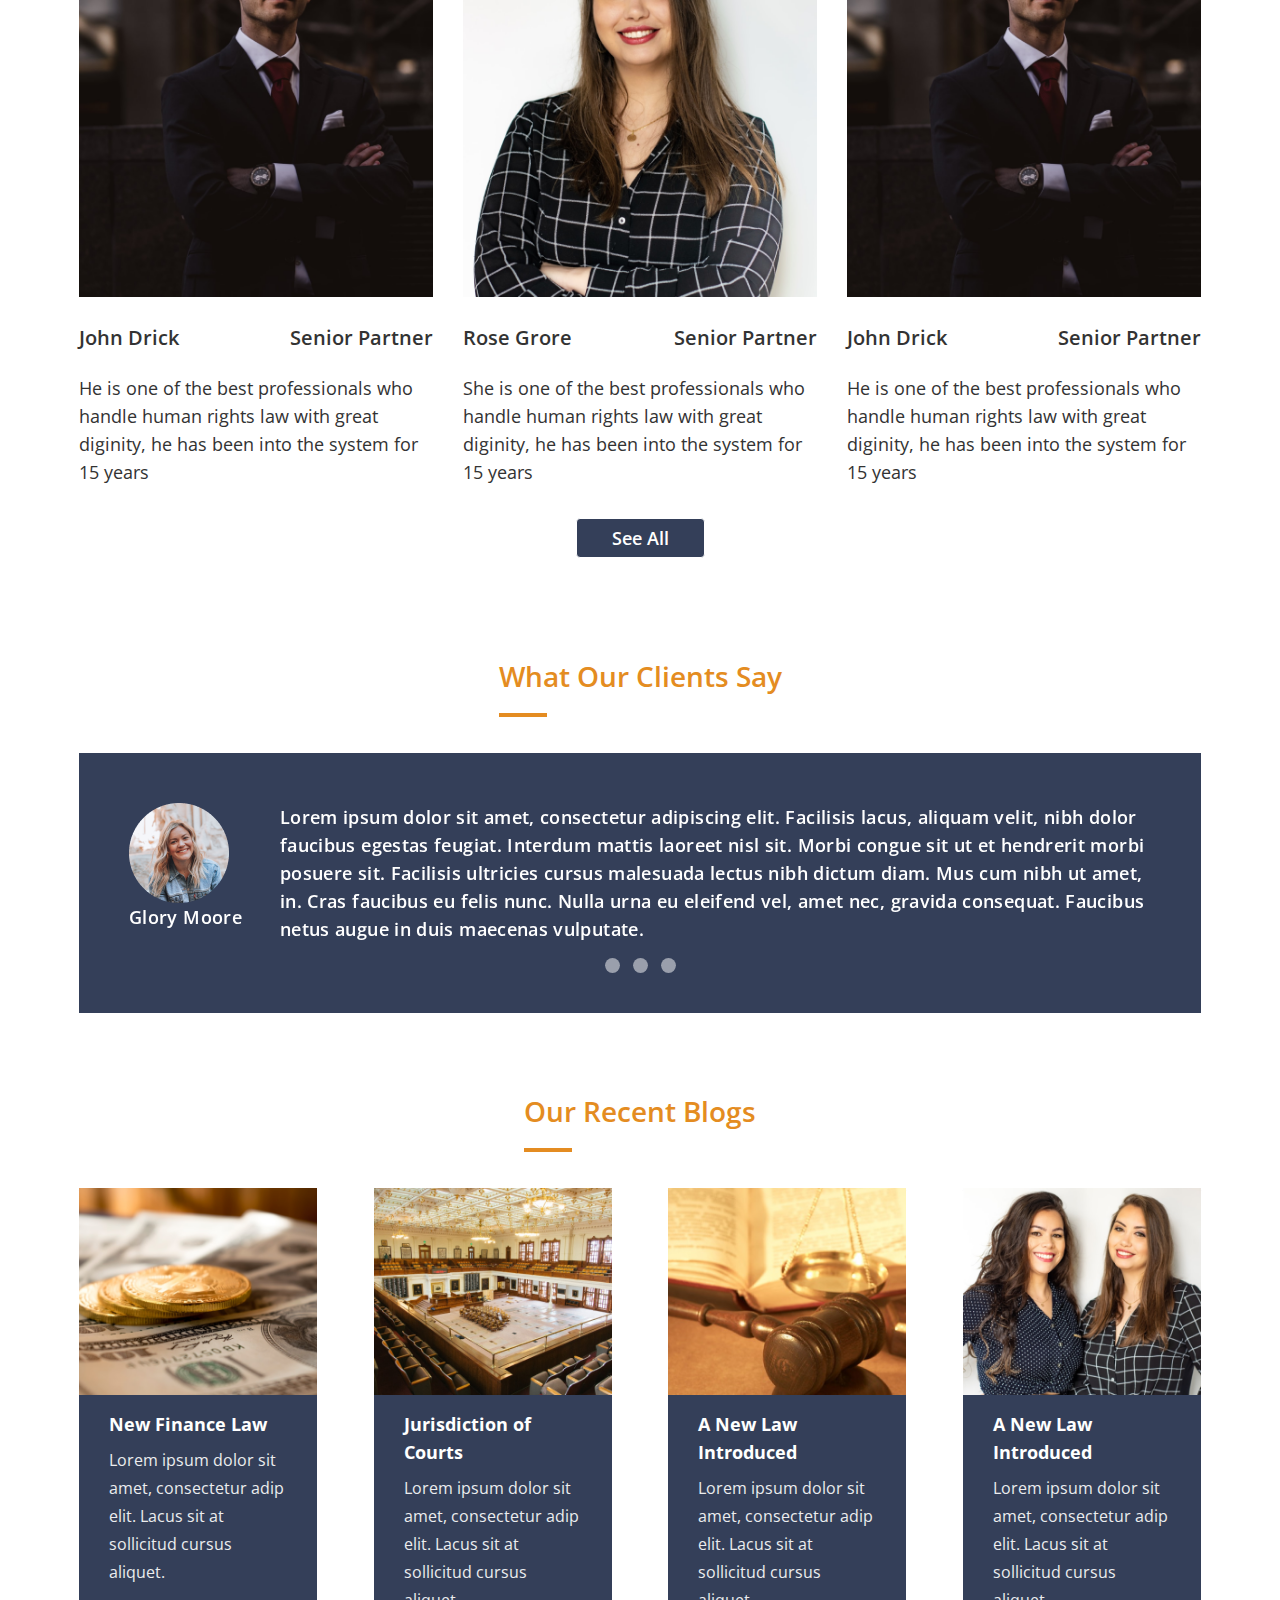
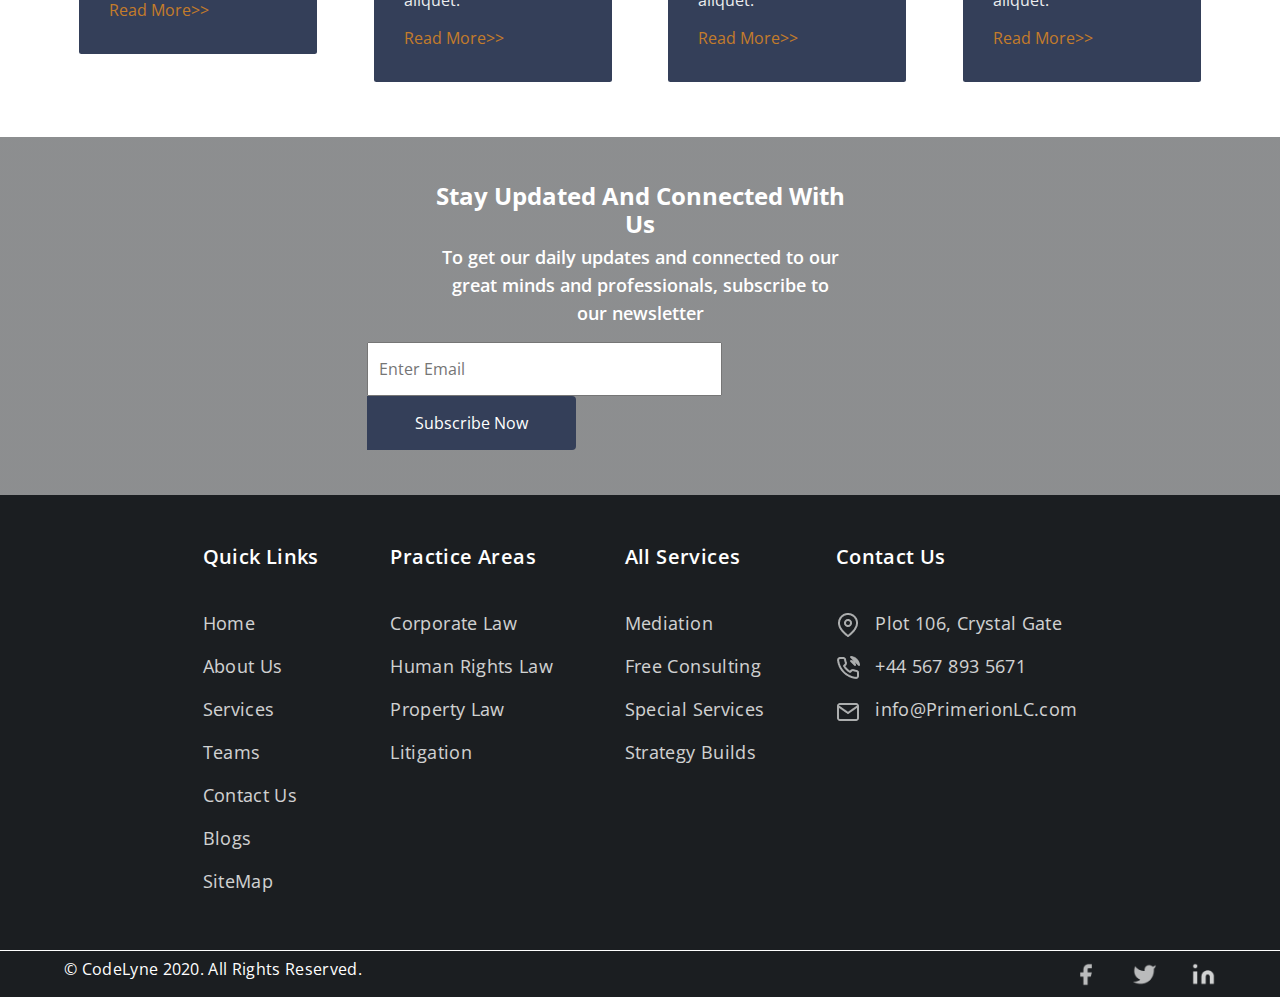
==== commit 0e97d49b: "Merge pull request #12 from chumex412/develop" ====
--- a/index.html
+++ b/index.html
@@ -113,7 +113,7 @@
                         <span class="horizontal-line"></span>
                     </div>
                 </div>
-                <p class="intro__text text-justify text-lg-left">
+                <p class="intro__text">
                     Lorem ipsum dolor sit amet, consectetur adipiscing elit. Arcu nec ac faucibus elementum placerat. 
                     Dolor varius cursus fermentum donec. Amet leo ac pellentesque adipiscing adipiscing cras dignissim. 
                     Condimentum nisl sit a egestas nisl nibh vulputate eget bibendum. Turpis lorem condimentum ligula 
@@ -138,7 +138,7 @@
                     <div class="row">
                         <div class="col-12 col-md-6 col-lg-3 mb-5 mb-lg-0">
                             <div class="card card--transparent-bg card--border-width1">
-                                <img src="Assets/Images/Rectangle 6.png" alt="" class="img-fluid card__img">
+                                <img src="Assets/Images/Rectangle 6.png" alt="Corporate" class="img-fluid card__img">
                                 <div class="card-body pl-0">
                                     <h4 class="card-title card__header card__header--bold">Corporate Law</h4>
                                     <p class="card-text card__text card__text--spacing card__text--weight card__text--width">
@@ -149,7 +149,7 @@
                         </div><!--------End of col-12------>
                         <div class="col-12 col-md-6 col-lg-3 mb-5 mb-lg-0">
                             <div class="card card--transparent-bg card--border-width1">
-                                <img src="Assets/Images/Rectangle 7.png" alt="" class="img-fluid card__img">
+                                <img src="Assets/Images/Rectangle 7.png" alt="Human right" class="img-fluid card__img">
                                 <div class="card-body pl-0">
                                     <h4 class="card-title card__header card__header--bold">Human Rights Law</h4>
                                     <p class="card-text card__text card__text--spacing card__text--weight card__text--width">
@@ -160,7 +160,7 @@
                         </div><!--------End of col-12------->
                         <div class="col-12 col-md-6 col-lg-3 mb-5 mb-md-0">
                             <div class="card card--transparent-bg card--border-width1">
-                                <img src="Assets/Images/Rectangle 8.png" alt="" class="img-fluid card__img">
+                                <img src="Assets/Images/Rectangle 8.png" alt="Property" class="img-fluid card__img">
                                 <div class="card-body pl-0">
                                     <h4 class="card-title card__header card__header--bold">Property Law</h4>
                                     <p class="card-text card__text card__text--spacing card__text--weight card__text--width">
@@ -171,7 +171,7 @@
                         </div><!--------End of col-12------->
                         <div class="col-12 col-md-6 col-lg-3">
                             <div class="card card--transparent-bg card--border-width1">
-                                <img src="Assets/Images/Rectangle 9.png" alt="" class="img-fluid card__img">
+                                <img src="Assets/Images/Rectangle 9.png" alt="Ligitation" class="img-fluid card__img">
                                 <div class="card-body pl-0">
                                     <h4 class="card-title card__header card__header--bold">Litigation</h4>
                                     <p class="card-text card__text card__text--spacing card__text--weight card__text--width">
@@ -212,23 +212,23 @@
                                         tare. Our core services include the below listed:
                                     </p>
                                 </div>
-                                <div class="col-12 mt-lg-5 mt-4">
+                                <div class="col-12 mt-lg-5 mt-md-4 mt-5">
                                     <img src="Assets/Images/hammer.png" alt="" class="img-fluid article__icon">
                                     <span class="article__text article__text--font-weight">Mediation</span>
                                 </div>
-                                <div class="col-12 mt-lg-5 mt-4">
+                                <div class="col-12 mt-lg-5 mt-md-4 mt-5">
                                     <img src="Assets/Images/clarity_briefcase-line.png" alt="" class="img-fluid article__icon">
                                     <span class="article__text article__text--font-weight">Free Consulting</span>
                                 </div>
-                                <div class="col-12 mt-lg-5 mt-4">
+                                <div class="col-12 mt-lg-5 mt-md-4 mt-5">
                                     <img src="Assets/Images/Group.png" alt="" class="img-fluid article__icon">
                                     <span class="article__text article__text--font-weight">Special Services</span>
                                 </div>
-                                <div class="col-12 mt-lg-5 mt-4">
+                                <div class="col-12 mt-lg-5 mt-md-4 mt-5">
                                     <img src="Assets/Images/cil_library-building.png" alt="" class="img-fluid article__icon">
                                     <span class="article__text article__text--font-weight">Strategy Building</span>
                                 </div>
-                                <div class="col-12 mt-lg-5 mt-4">
+                                <div class="col-12 mt-lg-5 mt-md-4 mt-5">
                                     <a href="" class="btn-secondary article__btn article__btn--border" type="button">Learn More</a> 
                                 </div>
                             </div>
@@ -254,7 +254,7 @@
                             <div class="card card--border">
                                 <img src="Assets/Images/Rectangle 10.png" alt="" class="img-fluid card__img">
                                 <div class="card-body pl-0 pr-0">
-                                    <div class="card__header-wrapper d-flex justify-content-between">
+                                    <div class="card__header-wrapper d-flex justify-content-between my-4">
                                         <h4 class="card-title card__header card__header--soft">John Drick</h4>
                                         <h4 class="card-title card__header card__header--soft">Senior Partner</h4>
                                     </div>
@@ -269,7 +269,7 @@
                             <div class="card card--border">
                                 <img src="Assets/Images/Rectangle 11.png" alt="" class="img-fluid card__img">
                                 <div class="card-body pl-0 pr-0">
-                                    <div class="card__header-wrapper d-flex justify-content-between">
+                                    <div class="card__header-wrapper d-flex justify-content-between my-4">
                                         <h4 class="card-title card__header card__header--soft">Rose Grore</h4>
                                         <h4 class="card-title card__header card__header--soft">Senior Partner</h4>
                                     </div>
@@ -284,7 +284,7 @@
                             <div class="card card--border">
                                 <img src="Assets/Images/Rectangle 10.png" alt="" class="img-fluid card__img">
                                 <div class="card-body pl-0 pr-0">
-                                    <div class="card__header-wrapper d-flex justify-content-between">
+                                    <div class="card__header-wrapper d-flex justify-content-between my-4">
                                         <h4 class="card-title card__header card__header--soft">John Drick</h4>
                                         <h4 class="card-title card__header card__header--soft">Senior Partner</h4>
                                     </div>
@@ -317,8 +317,8 @@
                     <div id="carouselIndicators" class="carousel slide" data-ride="carousel" data-interval="10000">
                         <div class="carousel-inner slide__content">
                             <div class="carousel-item active">
-                                <div class="d-flex justify-content-around">
-                                    <div class=" slide__user-info mr-4 mr-lg-0">
+                                <div class="d-block d-lg-flex justify-content-around">
+                                    <div class=" slide__user-info text-lg-left text-center">
                                         <img src="Assets/Images/Glory moore.png" alt="" class="img-fluid article__img">
                                         <p class="article__text article__text--white article__text--font-weight">Glory Moore</p>
                                     </div>
@@ -329,14 +329,16 @@
                                         diam. Mus cum nibh ut amet, in. Cras faucibus eu felis nunc. Nulla urna eu eleifend vel, 
                                         amet nec, gravida consequat. Faucibus netus augue in duis maecenas vulputate.
                                     </p>
-                                    <p class="article__text article__text--white article__text--font-weight d-block d-md-none mt-5 mt-md-0">
-                                        Lorem ipsum dolor sit amet, consectetur adipiscing elit.
+                                    <p class="article__text article__text--white article__text--font-weight d-block d-md-none mt-5 mt-md-0 text-justify text-md-left">
+                                        Lorem ipsum dolor sit amet, consectetur adipiscing elit. Facilisis lacus, aliquam velit,
+                                        nibh dolor faucibus egestas feugiat. Interdum mattis laoreet nisl sit. Morbi congue sit 
+                                        ut et hendrerit morbi posuere sit.
                                     </p>
                                 </div>
                             </div>
                             <div class="carousel-item">
-                                <div class="d-flex justify-content-around">
-                                    <div class="slide__user-info mr-4 mr-lg-0">
+                                <div class="d-block d-lg-flex justify-content-around">
+                                    <div class="slide__user-info text-lg-left text-center">
                                         <img src="Assets/Images/Glory moore.png" alt="" class="img-fluid  article__img">
                                         <p class="article__text article__text--white article__text--font-weight">Glory Moore</p>
                                     </div>
@@ -347,14 +349,16 @@
                                         diam. Mus cum nibh ut amet, in. Cras faucibus eu felis nunc. Nulla urna eu eleifend vel, 
                                         amet nec, gravida consequat. Faucibus netus augue in duis maecenas vulputate.
                                     </p>
-                                    <p class="article__text article__text--white article__text--font-weight d-block d-md-none mt-5 mt-md-0">
-                                        Lorem ipsum dolor sit amet, consectetur adipiscing elit.
+                                    <p class="article__text article__text--white article__text--font-weight d-block d-md-none mt-5 mt-md-0 text-justify text-md-left">
+                                        Lorem ipsum dolor sit amet, consectetur adipiscing elit. Facilisis lacus, aliquam velit,
+                                        nibh dolor faucibus egestas feugiat. Interdum mattis laoreet nisl sit. Morbi congue sit 
+                                        ut et hendrerit morbi posuere sit.
                                     </p> 
                                 </div>
                             </div>
                             <div class="carousel-item">
-                                <div class="d-flex justify-content-around">
-                                    <div class="slide__user-info mr-4 mr-lg-0">
+                                <div class="d-block d-lg-flex justify-content-around">
+                                    <div class="slide__user-info text-lg-left  text-center">
                                         <img src="Assets/Images/Glory moore.png" alt="" class="img-fluid article__img">
                                         <p class="article__text article__text--white article__text--font-weight">Glory Moore</p>
                                     </div>
@@ -365,8 +369,10 @@
                                         diam. Mus cum nibh ut amet, in. Cras faucibus eu felis nunc. Nulla urna eu eleifend vel, 
                                         amet nec, gravida consequat. Faucibus netus augue in duis maecenas vulputate.
                                     </p>
-                                    <p class="article__text article__text--white article__text--font-weight d-block d-md-none mt-5 mt-md-0">
-                                        Lorem ipsum dolor sit amet, consectetur adipiscing elit.
+                                    <p class="article__text article__text--white article__text--font-weight d-block d-md-none mt-5 mt-md-0 text-justify text-md-left">
+                                        Lorem ipsum dolor sit amet, consectetur adipiscing elit. Facilisis lacus, aliquam velit,
+                                        nibh dolor faucibus egestas feugiat. Interdum mattis laoreet nisl sit. Morbi congue sit 
+                                        ut et hendrerit morbi posuere sit.
                                     </p> 
                                 </div>
                             </div>
@@ -452,8 +458,8 @@
                         To get our daily updates and connected to our great minds and professionals, subscribe to our newsletter
                     </p>
                 </div>
-                <form class="input-group article__form mt-4">
-                    <input type="email" class="section__form-input" placeholder="Enter Email">
+                <form action="#action.php" method="POST" class="input-group section__form mt-4">
+                    <input type="email" class="section__form-input" placeholder="Enter Email" required/>
                     <span class="input-group-btn section__btn-wrapper mt-3 mt-lg-0">
                         <button type="submit" class="btn-secondary section__button">Subscribe Now</button>
                     </span>
--- a/Assets/CSS/style.css
+++ b/Assets/CSS/style.css
@@ -69,7 +69,7 @@
   background-size: cover;
   background-position: center center;
   max-width: 100%;
-  height: 100vh;
+  min-height: 100vh;
   position: relative;
 }
 
@@ -82,26 +82,27 @@
 }
 
 .hero-title {
+  margin-top: 0.5rem;
   font-style: normal;
   font-weight: bold;
-  font-size: calc(62.5% + 1.73vw);
-  line-height: calc(100% + 1.68vw);
+  font-size: calc(1rem + 1.73vw);
+  line-height: calc(1.6rem + 1.68vw);
   color: var(--primary-font-color);
 }
 
 .hero-text {
   font-style: normal;
   font-weight: bold;
-  font-size: calc(62.5% + 0.51vw);
-  line-height: calc(100% + 0.90vw);
+  font-size: calc(1rem + 0.51vw);
+  line-height: calc(1.6rem + 0.9vw);
   color: var(--primary-font-color);
 }
 
 a.hero-btn {
   font-style: normal;
   font-weight: bold;
-  font-size: calc(62.5% + 0.41vw);
-  line-height: calc(100% + 0.71vw);
+  font-size: calc(1rem + 0.41vw);
+  line-height: calc(1.6rem + 0.71vw);
   text-decoration: none;
   padding: 1rem 2rem;
   background-color: var(--primary-bgcolor);
@@ -414,15 +415,24 @@
   margin: auto;
 }
 
+.section__form {
+  text-align: center;
+}
+
 .section__form-input {
-  width: 68%;
+  width: 65%;
   padding: 1.3rem 1rem;
+}
+
+.section__btn-wrapper {
+  max-width: 100%;
 }
 
 .section__button {
   background-color: var(--primary-bgcolor);
   padding: 1.5rem 4.8rem;
   border: none;
+  display: inline-block;
   border-top-right-radius: 0.4rem;
   border-bottom-right-radius: 0.4rem;
 }
@@ -507,27 +517,33 @@
   }
 
   .hero-bg {
-    height: 40vh;
+    min-height: 40vh;
   }
 
   .card--pad-shadow {
     padding: 1rem 1.2rem 0.5rem;
   }
 
-  .article {
-    margin: 3rem 0 3rem;
-  }
-
   .article__text--margin {
     margin: 0;
   }
 
+  .slide__user-info {
+    width: 100%;
+    margin-top: 1rem;
+  }
+  
   .section__newsletter-container {
     max-width: 50%;
   }
 
   .section__form-input {
-    width: 57%;
+    width: 100%;
+  }
+
+  .section__btn-wrapper {
+    width: 100;
+    margin: auto;
   }
 
   .footer-nav__content1 {
@@ -589,6 +605,7 @@
   }
 
   .slide__user-info {
+    width: 100%;
     margin-top: 1rem;
   }
 
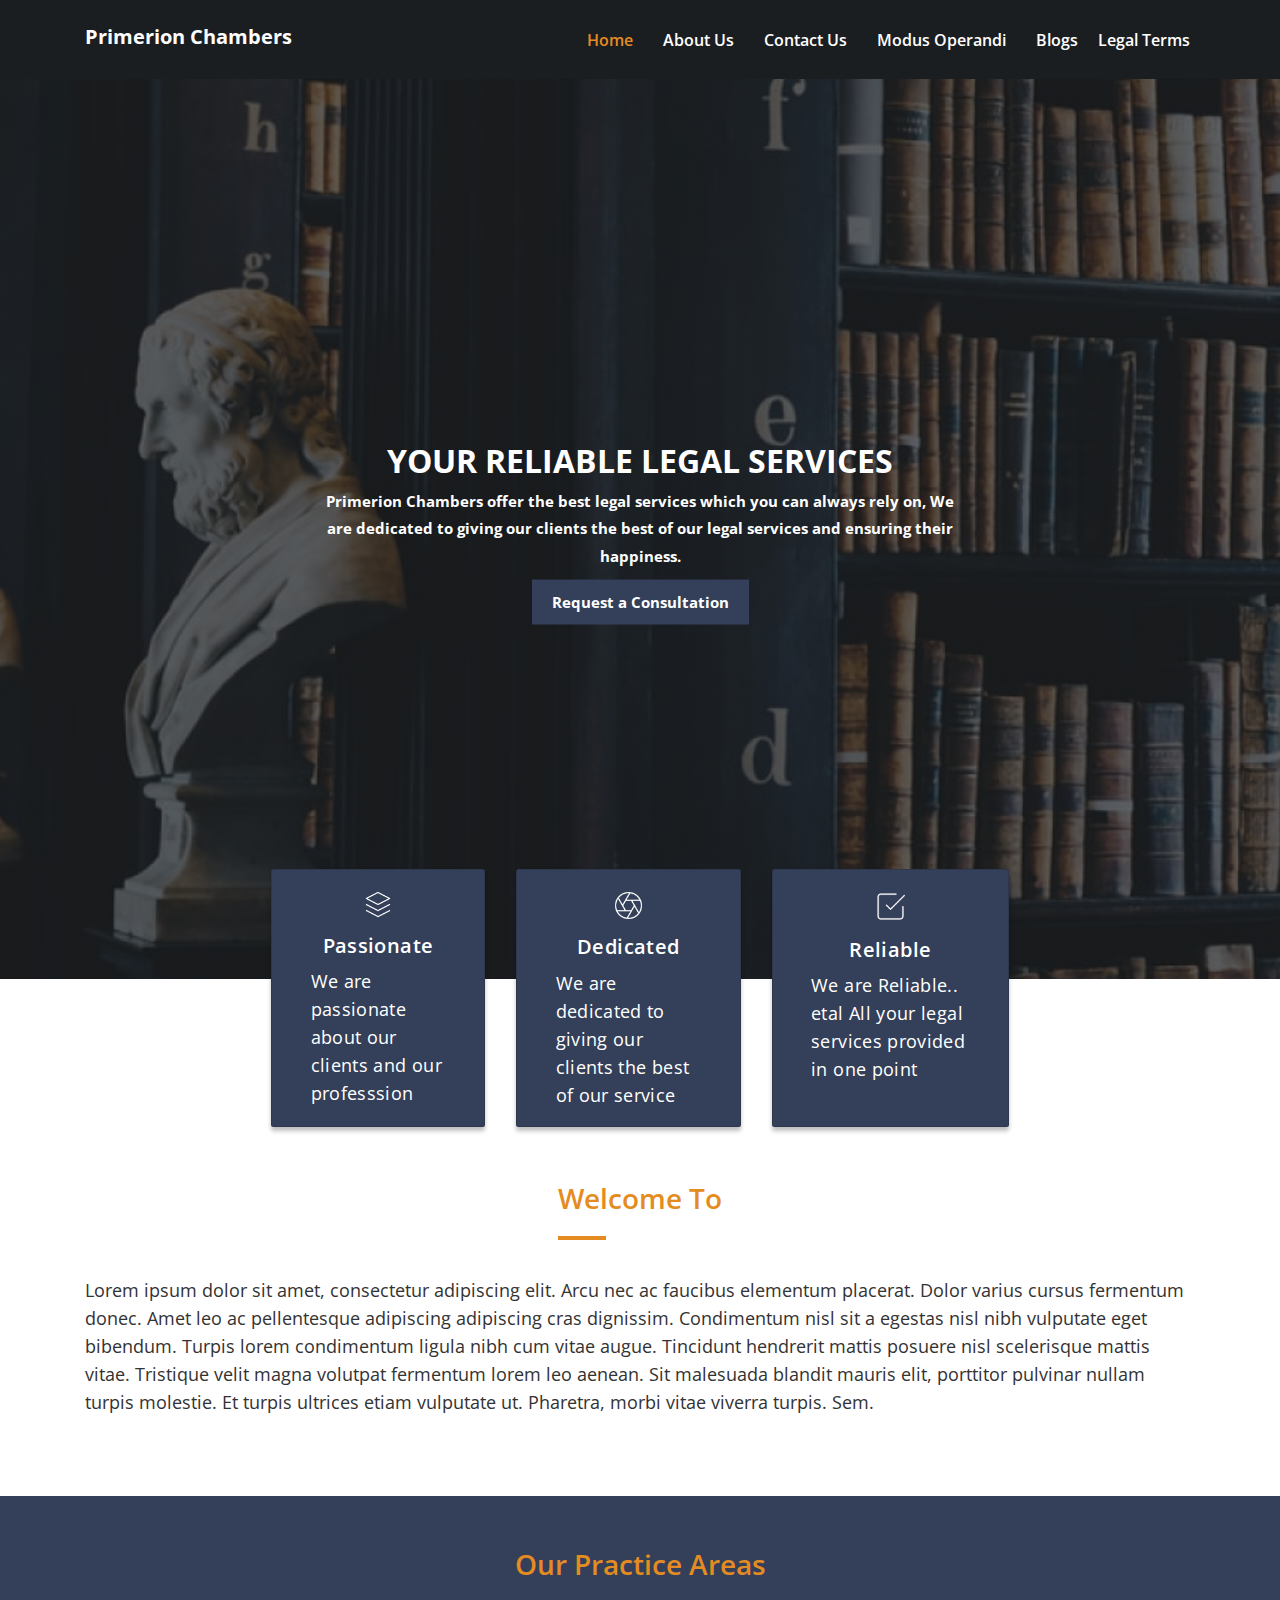
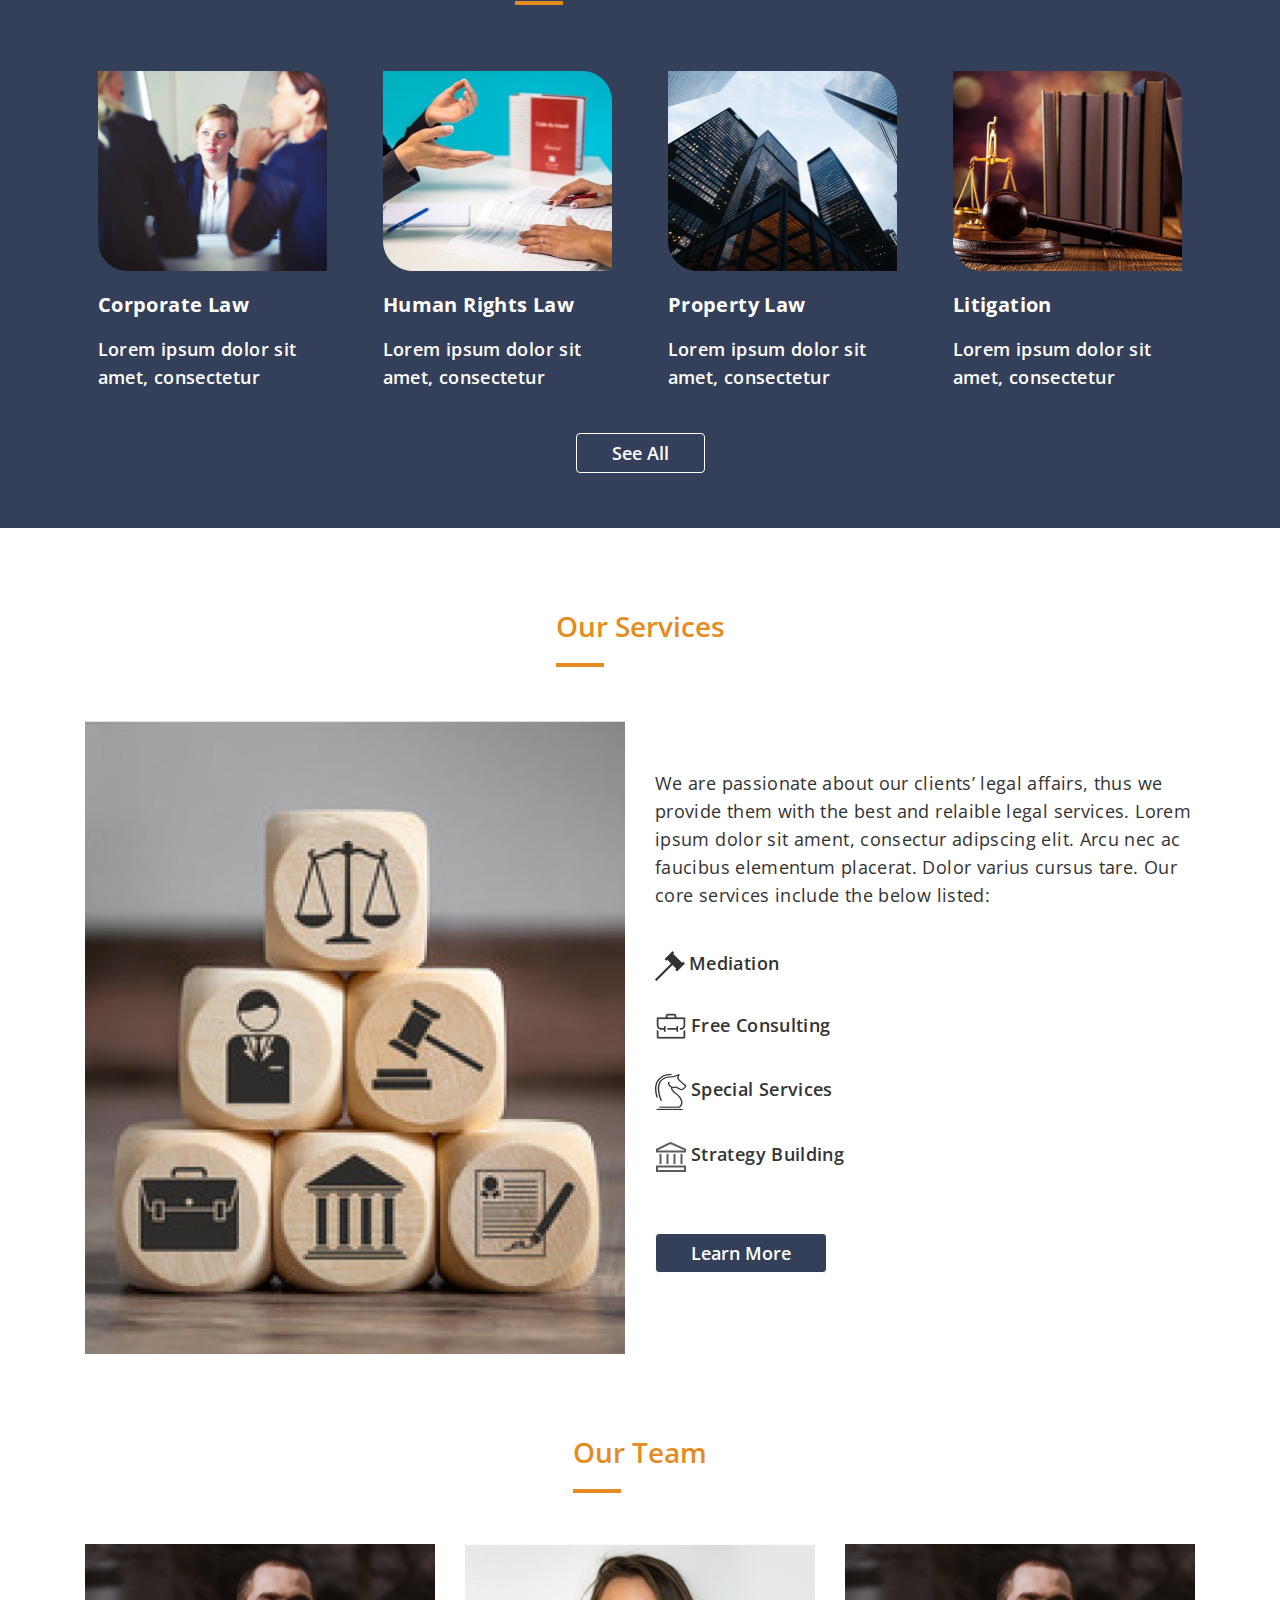
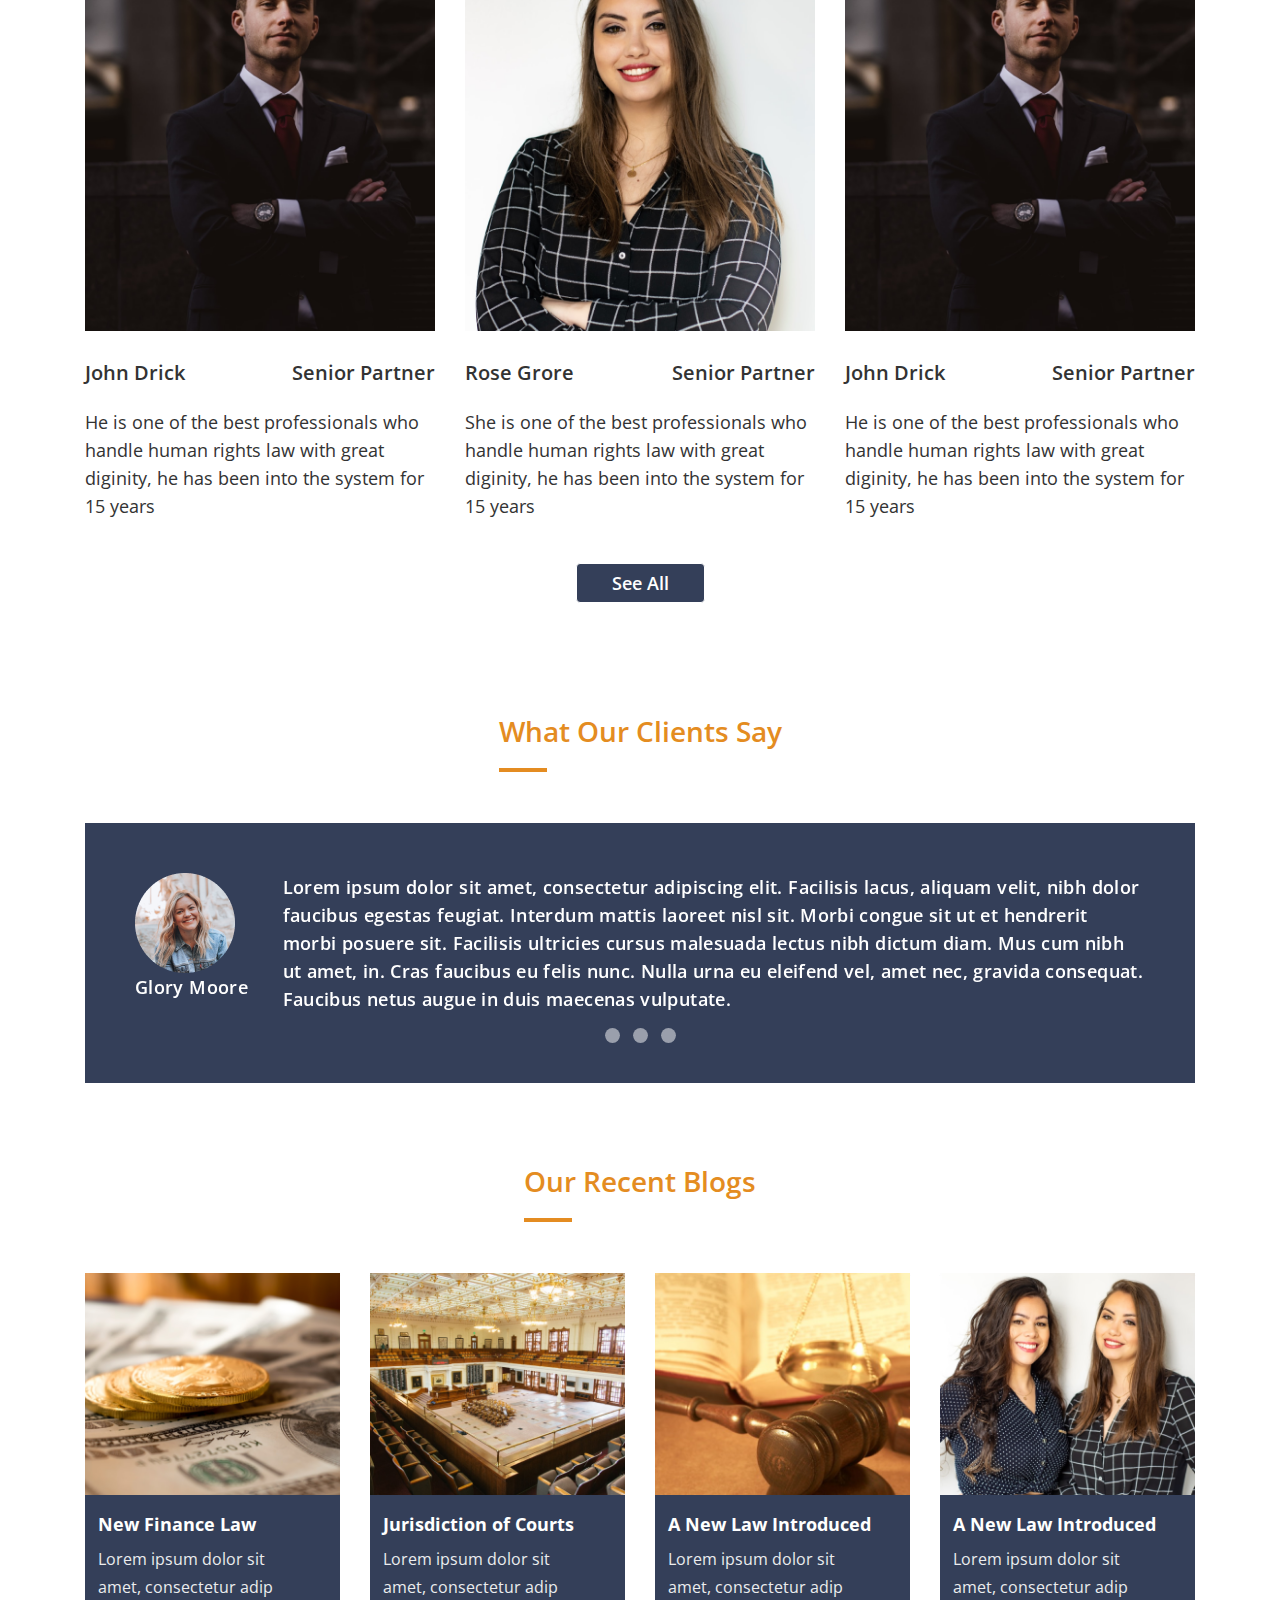
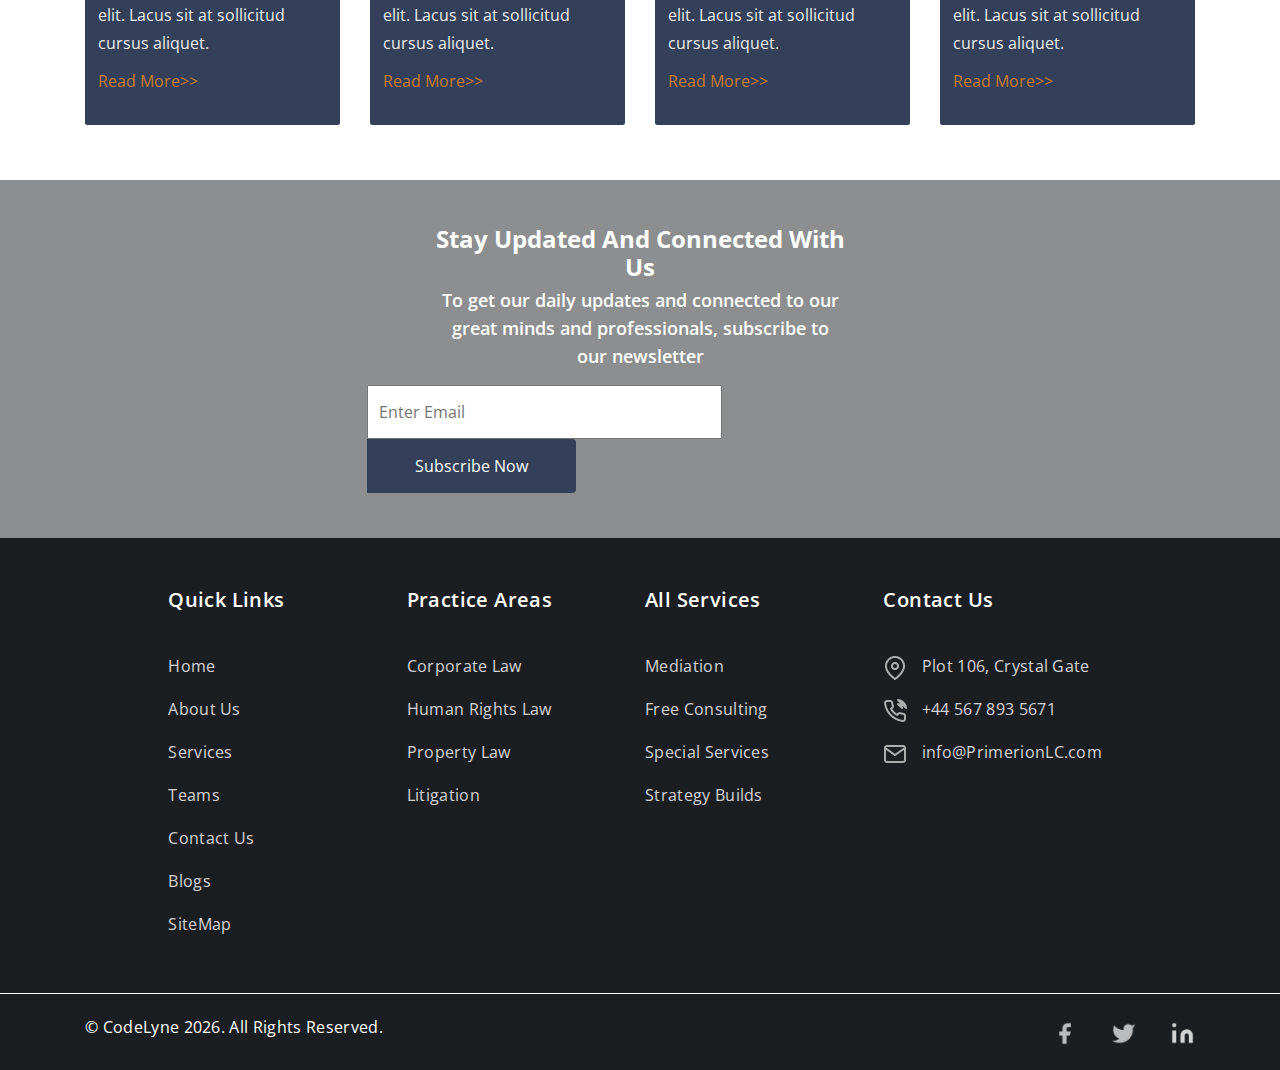
==== commit c7e6511d: "Merge e50809088dcc8411367a2ebc4803dfbde9f1ed8d into de0f19dcee317c40179f700025a4a65ddc76f276" ====
--- a/index.html
+++ b/index.html
@@ -4,6 +4,7 @@
         <meta charset="UTF-8">
         <title>Primerion Law Firm</title>
         <meta name="viewport" content="width=device-width, initial-scale=1.0">
+        <meta http-equiv="X-UA-Compatible" content="ie=edge">
         <meta name="search" content="Primerion, Law firm, Reliable and dedicated law firm">
         <meta name="description" content="Primerion Law Firm is passionate and dedicated to giving their clients the best services">
 
@@ -15,14 +16,14 @@
         <link href="Assets/CSS/style.css" rel="stylesheet">
 
         <!--------------------------Google Font------------------------->
-        <link href="https://fonts.googleapis.com/css2?family=Open+Sans:wght@300&display=swap" rel="stylesheet">
+        <link href="https://fonts.googleapis.com/css2?family=Open+Sans:wght@300;400;600;700;800&display=swap" rel="stylesheet">
 
     </head>
     <body>
         <header class="sticky-top">
         <!-------------------------Navigation starts here------------------>
-            <nav class="navbar navbar-expand-lg">
-                <div class="container-fluid navbar__container">
+            <nav class="navbar navbar-expand-lg" role="navigation">
+                <div class="container">
                     <a class="navbar-brand" href="#">
                         <h1 class="navbar__brand-title">Primerion Chambers</h1>
                     </a>
@@ -34,19 +35,19 @@
                     <div class="navbar-collapse collapse" id="collapsibleMenu">
                         <ul class="nav navbar-nav navbar__list ml-auto">
                             <li class="nav-item navbar__item mx-auto">
-                                <a href="" class="nav-link navbar__link navbar__link--active px-md-5">Home</a>
+                                <a href="" class="nav-link navbar__link navbar__link--active px-md-4">Home</a>
                             </li>
                             <li class="nav-item navbar__item mx-auto">
-                                <a href="#services" class="nav-link navbar__link px-md-5">About Us</a>
+                                <a href="#services" class="nav-link navbar__link px-md-4">About Us</a>
                             </li>
                             <li class="nav-item navbar__item mx-auto">
-                                <a href="" class="nav-link navbar__link px-md-5">Contact Us</a>
+                                <a href="" class="nav-link navbar__link px-md-4">Contact Us</a>
                             </li>
                             <li class="nav-item navbar__item mx-auto">
-                                <a href="" class="nav-link navbar__link px-md-5">Modus Operandi</a>
+                                <a href="" class="nav-link navbar__link px-md-4">Modus Operandi</a>
                             </li>
                             <li class="nav-item navbar__item mx-auto">
-                                <a href="#blog" class="nav-link navbar__link px-md-5">Blogs</a>
+                                <a href="#blog" class="nav-link navbar__link px-md-4">Blogs</a>
                             </li>
                             <li class="nav-item navbar__item mx-auto">
                                 <a href="" class="nav-link navbar__link">Legal Terms</a>
@@ -73,8 +74,8 @@
                 </div>
             </div><!------------/Hero content----------->
             <div class="hero-wrapper">
-                <div class="hero-boxes container-fluid">
-                    <div class="card card--blue-bg card--pad-shadow  mb-4">
+                <div class="hero-boxes container">
+                    <div class="card card--blue-bg card--pad-shadow mb-4">
                         <img src="Assets/Images/layers.png" alt="" class="img-fluid card__img card__img--small">
                         <div class="card-body">
                             <h3 class="card-title card__header card__header--spacing">Passionate</h3>
@@ -106,7 +107,7 @@
         </section><!---------------------End of Hero Section------------------------>
 
         <section class="intro">
-            <div class="container-fluid intro__content">
+            <div class="container intro__content">
                 <div class="d-flex justify-content-center mb-3 mb-md-5">
                     <div class="intro__heading">
                         <h3 class="intro__title">Welcome To</h3>
@@ -128,8 +129,8 @@
         <!----------------------------------Beginning of Practice Area Section---------------------------->
         <article class="article article--dark-bg">      
             <section>
-                <div class="container-fluid article__content1">
-                    <div class="d-flex justify-content-center">
+                <div class="container article__content1">
+                    <div class="d-flex justify-content-center mb-5">
                         <div class="article__heading">
                             <h3 class="article__title">Our Practice Areas</h3>
                             <span class="horizontal-line"></span>
@@ -141,7 +142,7 @@
                                 <img src="Assets/Images/Rectangle 6.png" alt="Corporate" class="img-fluid card__img">
                                 <div class="card-body pl-0">
                                     <h4 class="card-title card__header card__header--bold">Corporate Law</h4>
-                                    <p class="card-text card__text card__text--spacing card__text--weight card__text--width">
+                                    <p class="card-text card__text card__text--spacing card__text--weight card__text--width1">
                                         Lorem ipsum dolor sit amet, consectetur
                                     </p>
                                 </div>
@@ -152,7 +153,7 @@
                                 <img src="Assets/Images/Rectangle 7.png" alt="Human right" class="img-fluid card__img">
                                 <div class="card-body pl-0">
                                     <h4 class="card-title card__header card__header--bold">Human Rights Law</h4>
-                                    <p class="card-text card__text card__text--spacing card__text--weight card__text--width">
+                                    <p class="card-text card__text card__text--spacing card__text--weight card__text--width1">
                                         Lorem ipsum dolor sit amet, consectetur
                                     </p>
                                 </div>
@@ -163,7 +164,7 @@
                                 <img src="Assets/Images/Rectangle 8.png" alt="Property" class="img-fluid card__img">
                                 <div class="card-body pl-0">
                                     <h4 class="card-title card__header card__header--bold">Property Law</h4>
-                                    <p class="card-text card__text card__text--spacing card__text--weight card__text--width">
+                                    <p class="card-text card__text card__text--spacing card__text--weight card__text--width1">
                                         Lorem ipsum dolor sit amet, consectetur
                                     </p>
                                 </div>
@@ -174,7 +175,7 @@
                                 <img src="Assets/Images/Rectangle 9.png" alt="Ligitation" class="img-fluid card__img">
                                 <div class="card-body pl-0">
                                     <h4 class="card-title card__header card__header--bold">Litigation</h4>
-                                    <p class="card-text card__text card__text--spacing card__text--weight card__text--width">
+                                    <p class="card-text card__text card__text--spacing card__text--weight card__text--width1">
                                         Lorem ipsum dolor sit amet, consectetur
                                     </p>
                                 </div>
@@ -192,21 +193,21 @@
         <!------------------------Start of Services Section--------------------->
         <article class="article">
             <section>
-                <div class="container-fluid article__content1">
-                    <div class="d-flex justify-content-center">
+                <div class="container article__content1">
+                    <div class="d-flex justify-content-center mb-4">
                         <div class="article__heading" id="services">
                             <h3 class="article__title">Our Services</h3>
                             <span class="horizontal-line"></span>
                         </div>
                     </div>
                     <div class="row">
-                        <div class="col-12 col-md-6">
+                        <div class="col-12 col-md-6 mb-md-0 mb-4">
                             <img src="Assets/Images/Stacked services.png" alt="Services image" class="img-fluid article__photo">
                         </div>
-                        <div class="col-12 col-md-6">
+                        <div class="col-12 col-md-6 align-self-center">
                             <div class="row">
                                 <div class="col-12">
-                                    <p class="article__text article__text--margin text-lg-left text-justify">
+                                    <p class="article__text">
                                         We are passionate about our clients’ legal affairs, thus we provide them with the best and relaible legal services. 
                                         Lorem ipsum dolor sit ament, consectur adipscing elit. Arcu nec ac faucibus elementum placerat. Dolor varius cursus 
                                         tare. Our core services include the below listed:
@@ -242,8 +243,8 @@
         <!-----------------------------------Start of Section for Primerion Team---------------------->
         <article class="article">
             <section>
-                <div class="container-fluid article__content1">
-                    <div class="d-flex justify-content-center">
+                <div class="container article__content1">
+                    <div class="d-flex justify-content-center mb-4">
                         <div class="article__heading">
                             <h3 class="article__title">Our Team</h3>
                             <span class="horizontal-line"></span>
@@ -306,8 +307,8 @@
 
         <!-------------------------------Client Review starts here----------------------->
         <article class="article">
-            <div class="container-fluid article__content1">
-                <div class="d-flex justify-content-center">
+            <div class="container article__content1">
+                <div class="d-flex justify-content-center mb-4">
                     <div class="article__heading">
                         <h3 class="article__title">What Our Clients Say</h3>
                         <span class="horizontal-line"></span>
@@ -389,8 +390,8 @@
 
         <!-------------------------------Blog Contents start here------------------>
         <article class="article">
-            <div class="container-fluid article__content2">
-                <div class="d-flex justify-content-center">
+            <div class="container article__content2">
+                <div class="d-flex justify-content-center mb-4">
                     <div class="article__heading " id="blog">
                         <h3 class="article__title">Our Recent Blogs</h3>
                         <span class="horizontal-line"></span>
@@ -400,9 +401,9 @@
                     <div class="col-12 col-md-6 col-lg-3 mb-lg-0 mb-5">
                         <div class="card card--blue-bg card--border-width2">
                             <img src="Assets/Images/Rectangle 16.png" alt="" class="img-fluid article__photo">
-                            <div class="card-body pl-5 pr-5 pt-4 pb-5 text-lg-left text-justify">
+                            <div class="card-body pt-4 pb-5">
                                 <h4 class="card-title card__header card__header--small">New Finance Law</h4>
-                                <p class="card-text card__text card__text--small">
+                                <p class="card-text card__text card__text--small card__text--width2">
                                     Lorem ipsum dolor sit amet, consectetur adip elit. Lacus sit at sollicitud cursus aliquet.
                                     <a href="#" class="card__text card__text--small card__text--color-bg mt-3">Read More</a>
                                 </p>
@@ -412,9 +413,9 @@
                     <div class="col-12 col-md-6 col-lg-3 mb-lg-0 mb-5">
                         <div class="card card--blue-bg card--border-width2">
                             <img src="Assets/Images/Rectangle 17.png" alt="" class="img-fluid article__photo">
-                            <div class="card-body pl-5 pr-5 pt-4 pb-5 text-lg-left text-justify">
+                            <div class="card-body pt-4 pb-5">
                                 <h4 class="card-title card__header card__header--small">Jurisdiction of Courts</h4>
-                                <p class="card-text card__text card__text--small">
+                                <p class="card-text card__text card__text--small card__text--width2">
                                     Lorem ipsum dolor sit amet, consectetur adip elit. Lacus sit at sollicitud cursus aliquet.
                                     <a href="#" class="card__text card__text--small card__text--color-bg mt-3">Read More</a>
                                 </p>
@@ -424,9 +425,9 @@
                     <div class="col-12 col-md-6 col-lg-3 mb-md-0 mb-5">
                         <div class="card card--blue-bg card--border-width2">
                             <img src="Assets/Images/Rectangle 18.png" alt="" class="img-fluid article__photo">
-                            <div class="card-body pl-5 pr-5 pt-4 pb-5 text-lg-left text-justify">
+                            <div class="card-body pt-4 pb-5">
                                 <h4 class="card-title card__header card__header--small">A New Law Introduced</h4>
-                                <p class="card-text card__text card__text--small">
+                                <p class="card-text card__text card__text--small card__text--width2">
                                     Lorem ipsum dolor sit amet, consectetur adip elit. Lacus sit at sollicitud cursus aliquet.
                                     <a href="#" class="card__text card__text--small card__text--color-bg mt-3">Read More</a>
                                 </p>
@@ -436,9 +437,9 @@
                     <div class="col-12 col-md-6 col-lg-3">
                         <div class="card card--blue-bg card--border-width2">
                             <img src="Assets/Images/Rectangle 20.png" alt="" class="img-fluid article__photo">
-                            <div class="card-body pl-5 pr-5 pt-4 pb-5 text-lg-left text-justify">
+                            <div class="card-body pt-4 pb-5">
                                 <h4 class="card-title card__header card__header--small">A New Law Introduced</h4>
-                                <p class="card-text card__text card__text--small">
+                                <p class="card-text card__text card__text--small card__text--width2">
                                     Lorem ipsum dolor sit amet, consectetur adip elit. Lacus sit at sollicitud cursus aliquet.
                                     <a href="#" class="card__text card__text--small card__text--color-bg mt-3">Read More</a>
                                 </p>
@@ -451,7 +452,7 @@
 
         <!--------------------------------------------Start of Newsletter Section------------------------------------>
         <section class="section">
-            <div class="section__newsletter-container container-fluid">
+            <div class="section__newsletter-container container">
                 <div class="section__content">
                     <h3 class="section__title">Stay Updated And Connected With Us</h3>
                     <p class="section__text">
@@ -469,11 +470,11 @@
 
         <!----------------------------------------------Start of Footer-------------------------------->
         <footer class="footer-nav">
-            <div class="container-fluid">
+            <div class="container">
                 <div class="footer-nav__content1">
                     <div class="mb-5 mb-md-0">
-                        <h5 class="footer-nav__header mb-3 mb-md-5 text-center text-md-left">Quick Links</h5>
-                        <ul class="footer-nav__list text-center text-md-left">
+                        <h5 class="footer-nav__header mb-3 mb-md-5 text-center text-sm-left">Quick Links</h5>
+                        <ul class="footer-nav__list text-center text-sm-left">
                             <li class="footer-nav__item mb-4">
                                 <a href="" class="footer-nav__link">Home</a>
                             </li>
@@ -498,8 +499,8 @@
                         </ul>
                     </div>
                     <div class="mb-5 mb-md-0">
-                        <h5 class="footer-nav__header mb-3 mb-md-5 text-center text-md-left">Practice Areas</h5>
-                        <ul class="footer-nav__list text-center text-md-left">
+                        <h5 class="footer-nav__header mb-3 mb-md-5 text-center text-sm-left">Practice Areas</h5>
+                        <ul class="footer-nav__list text-center text-sm-left">
                             <li class="footer-nav__item mb-4">
                                 <a href="" class="footer-nav__link">Corporate Law</a>
                             </li>
@@ -515,8 +516,8 @@
                         </ul>
                     </div>
                     <div class="mb-5 mb-md-0">
-                        <h5 class="footer-nav__header mb-3 mb-md-5 text-center text-md-left">All Services</h5>
-                        <ul class="footer-nav__list text-center text-md-left">
+                        <h5 class="footer-nav__header mb-3 mb-md-5 text-center text-sm-left">All Services</h5>
+                        <ul class="footer-nav__list text-center text-sm-left">
                             <li class="footer-nav__item mb-4">
                                 <a href="" class="footer-nav__link">Mediation</a>
                             </li>
@@ -532,22 +533,22 @@
                         </ul>
                     </div>
                     <div class="footer-nav__contact mb-5 mb-md-0">
-                        <h5 class="footer-nav__header mb-3 mb-md-5 text-center text-md-left">Contact Us</h5>
-                        <ul class="footer-nav__list text-center text-md-left">
+                        <h5 class="footer-nav__header mb-3 mb-md-5 text-center text-sm-left">Contact Us</h5>
+                        <ul class="footer-nav__list text-center text-sm-left">
                             <li class="footer-nav__item mb-4">
                                 <a href="" class="footer-nav__link">
                                     <img src="Assets/Images/map-pin.png" alt="" class="img-fluid footer-nav__icons">
-                                    <span class="ml-2 ml-md-3">Plot 106, Crystal Gate</span>
+                                    <span class="ml-2 ml-lg-3">Plot 106, Crystal Gate</span>
                                 </a>
                             </li>
                             <li class="footer-nav__item mb-4">
                                 <img src="Assets/Images/phone-call.png" alt="" class="img-fluid footer-nav__icons">
-                                <span class="ml-2 ml-md-3">+44 567 893 5671</span>
+                                <span class="ml-2 ml-lg-3">+44 567 893 5671</span>
                             </li>
                             <li class="footer-nav__item mb-4">
                                 <a href="" class="footer-nav__link">
                                     <img src="Assets/Images/mail.png" alt="" class="img-fluid footer-nav__icons">
-                                    <span class="ml-2 ml-md-3">info@PrimerionLC.com</span>
+                                    <span class="ml-2 ml-lg-3">info@PrimerionLC.com</span>
                                 </a>
                             </li>
                         </ul>
@@ -557,19 +558,19 @@
         </footer>
 
         <footer class="footer-nav footer-nav--sub">
-            <div class="container-fluid footer-nav__content2">
+            <div class="container footer-nav__content2 py-4">
                 <div class="row">
-                    <div class="col-12 col-md-6 pl-0 pr-0 text-md-left text-center order-md-1 order-2">
-                        <p class="footer-nav__text">&copy; CodeLyne 2020. All Rights Reserved.</p>
-                    </div>
-                    <div class="col-12 col-md-6 mt-3 mb-md-0 mb-3 text-md-right text-center pr-0 order-md-2 order-1">
-                        <a href="#">
+                    <div class="col-12 col-md-6 text-md-left text-center order-md-1 order-2">
+                        <p class="footer-nav__text">&copy; CodeLyne <script>document.write(new Date().getFullYear());</script>. All Rights Reserved.</p>
+                    </div>
+                    <div class="col-12 col-md-6 mt-3 mb-md-0 mb-3 text-md-right text-center order-md-2 order-1">
+                        <a class="footer-nav__social-link" href="#">
                             <img src="Assets/Images/facebook.png" alt="" class="img-fluid footer-nav__social-icons mr-5">
                         </a>
-                        <a href="#">
+                        <a class="footer-nav__social-link" href="#">
                             <img src="Assets/Images/twitter.png" alt="" class="img-fluid footer-nav__social-icons  mr-5">
                         </a>
-                        <a href="#">
+                        <a class="footer-nav__social-link" href="#">
                             <img src="Assets/Images/linkedin.png" alt="" class="img-fluid footer-nav__social-icons">
                         </a>
                     </div>
--- a/Assets/CSS/style.css
+++ b/Assets/CSS/style.css
@@ -31,12 +31,8 @@
 
 .navbar {
   background-color: var(--secondary-bgcolor);
-  padding: 2rem 0;
-}
-
-.navbar__container {
-  width: 90%;
-  margin: auto;
+  padding-top: 2rem;
+  padding-bottom: 2rem;
 }
 
 .navbar__brand-title {
@@ -86,14 +82,14 @@
   font-style: normal;
   font-weight: bold;
   font-size: calc(1rem + 1.73vw);
-  line-height: calc(1.6rem + 1.68vw);
+  line-height: calc(1.6rem + 2.13vw);
   color: var(--primary-font-color);
 }
 
 .hero-text {
   font-style: normal;
   font-weight: bold;
-  font-size: calc(1rem + 0.51vw);
+  font-size: calc(1rem + 0.42vw);
   line-height: calc(1.6rem + 0.9vw);
   color: var(--primary-font-color);
 }
@@ -101,7 +97,7 @@
 a.hero-btn {
   font-style: normal;
   font-weight: bold;
-  font-size: calc(1rem + 0.41vw);
+  font-size: calc(1rem + 0.42vw);
   line-height: calc(1.6rem + 0.71vw);
   text-decoration: none;
   padding: 1rem 2rem;
@@ -143,24 +139,27 @@
 }
 
 .card--pad-shadow {
-  padding: 2rem 3.2rem 0.5rem 3.2rem;
+  padding: 2rem 2.6rem 0.5rem 2.6rem;
   box-shadow: 0 0.4rem 0.4rem rgba(0, 0, 0, 0.25);
 }
 
+.card--border {
+  border: none;
+}
+
 .card--border-width1 {
-  border: none;
-  width: 80%;
-  margin: auto;
-}
-
-.card--border-width2 {
   border: none;
   width: 90%;
   margin: auto;
 }
 
-.card--border {
+.card--border-width2 {
   border: none;
+  width: 100%;
+}
+
+.card__body {
+  width: 90%;
 }
 
 .card__header {
@@ -222,8 +221,12 @@
   color: rgb(51, 51, 51);
 }
 
-.card__text--width {
-  width: 15rem;
+.card__text--width1 {
+  max-width: 20rem;
+}
+
+.card__text--width2 {
+  max-width: 86%;
 }
 
 .card__text--small {
@@ -253,10 +256,6 @@
   background-color: var(--secondary-font-color);
 }
 
-.intro__content {
-  width: 68%;
-}
-
 .intro__title {
   font-style: normal;
   font-weight: 600;
@@ -280,19 +279,15 @@
 
 .article--dark-bg {
   background-color: var(--primary-bgcolor);
-  padding: 3rem 0 1.5rem 0;
+  padding: 5rem 0 2.5rem 0;
 }
 
 .article__content1 {
-  max-width: 90%;
   height: auto;
-  margin: auto;
 }
 
 .article__content2 {
-  max-width: 92%;
   height: auto;
-  margin: auto;
 }
 
 .article__slider {
@@ -323,10 +318,6 @@
   color: rgb(51, 51, 51);
 }
 
-.article__text--margin {
-  margin-top: 5rem;
-}
-
 .article__text--font-weight {
   font-weight: 600;
 }
@@ -347,7 +338,7 @@
   line-height: 2.8rem;
   padding: 0.5rem 3.5rem;
   border-radius: 0.4rem;
-  margin: 2rem 0;
+  margin: 3rem 0;
   text-decoration: none;
 }
 
@@ -447,16 +438,12 @@
 }
 
 .footer-nav__content1 {
-  width: 70%;
+  width: 85%;
   margin: auto;
-  display: flex;
-  justify-content: space-between;
+  display: grid;
+  grid-template-columns: repeat(auto-fit, minmax(20rem, 1fr));
+  grid-gap: 1rem;
   padding: 4rem 0;
-}
-
-.footer-nav__content2 {
-  width: 90%;
-  margin: auto;
 }
 
 .footer-nav__list {
@@ -475,7 +462,7 @@
 .footer-nav__item {
   font-style: normal;
   font-weight: normal;
-  font-size: 1.8rem;
+  font-size: 1.6rem;
   line-height: 2.8rem;
   letter-spacing: 0.02em;
   color: var(--primary-font-color);
@@ -506,7 +493,11 @@
 }
 
 .footer-nav__social-icons {
-  width: 2.5rem;
+  max-width: 2.5rem;
+}
+
+a.footer-nav__social-link {
+  text-decoration: none;
 }
 
 /* Responsiveness */
@@ -551,11 +542,7 @@
   }
 }
 
-@media (max-width: 768px) {
-  .navbar__link {
-    font-size: 1.6rem;
-  }
-
+@media (max-width: 960px) {
   .hero-wrapper {
     height: 100%;
   }
@@ -564,9 +551,19 @@
     transform: translate(0);
     left: 0;
     position: static;
+    width: 80%;
+    margin: 3rem auto;
+  }
+}
+
+@media (max-width: 768px) {
+  .navbar__link {
+    font-size: 1.6rem;
+  }
+
+  .hero-boxes {
     display: block;
     width: 50%;
-    margin: 3rem auto;
   }
 
   .hero-boxes > div {
@@ -593,6 +590,10 @@
   .footer-nav__content1 {
     width: 90%;
   }
+
+  .footer-nav__icons {
+    max-width: 8%;
+  }
 }
 
 @media screen and (max-width: 600px) {
@@ -600,6 +601,16 @@
     width: 90%;
   }
 
+  .article__content1 {
+    max-width: 95%;
+    margin: auto;
+  }
+
+  .article__content2 {
+    max-width: 95%;
+    margin: auto;
+  }
+
   .article__slider {
     padding: 1.5rem 1rem 0.5rem 1rem;
   }
@@ -625,10 +636,6 @@
     margin: 3rem auto;
   }
 
-  .intro__content {
-    width: 90%;
-  }
-
   .card--pad-shadow {
     padding: 1rem 1.5rem 0.5rem 1.5rem;
   }
@@ -638,7 +645,7 @@
   }
 
   .section__newsletter-container {
-    max-width: 100%;
+    max-width: 90%;
   }
 
   .section__button {
@@ -653,3 +660,11 @@
     width: 100%;
   }
 }
+
+/* LANDSCAPE */
+
+@media (orientation: landscape) {
+  .hero-bg {
+    min-height: 100vh;
+  }
+}
